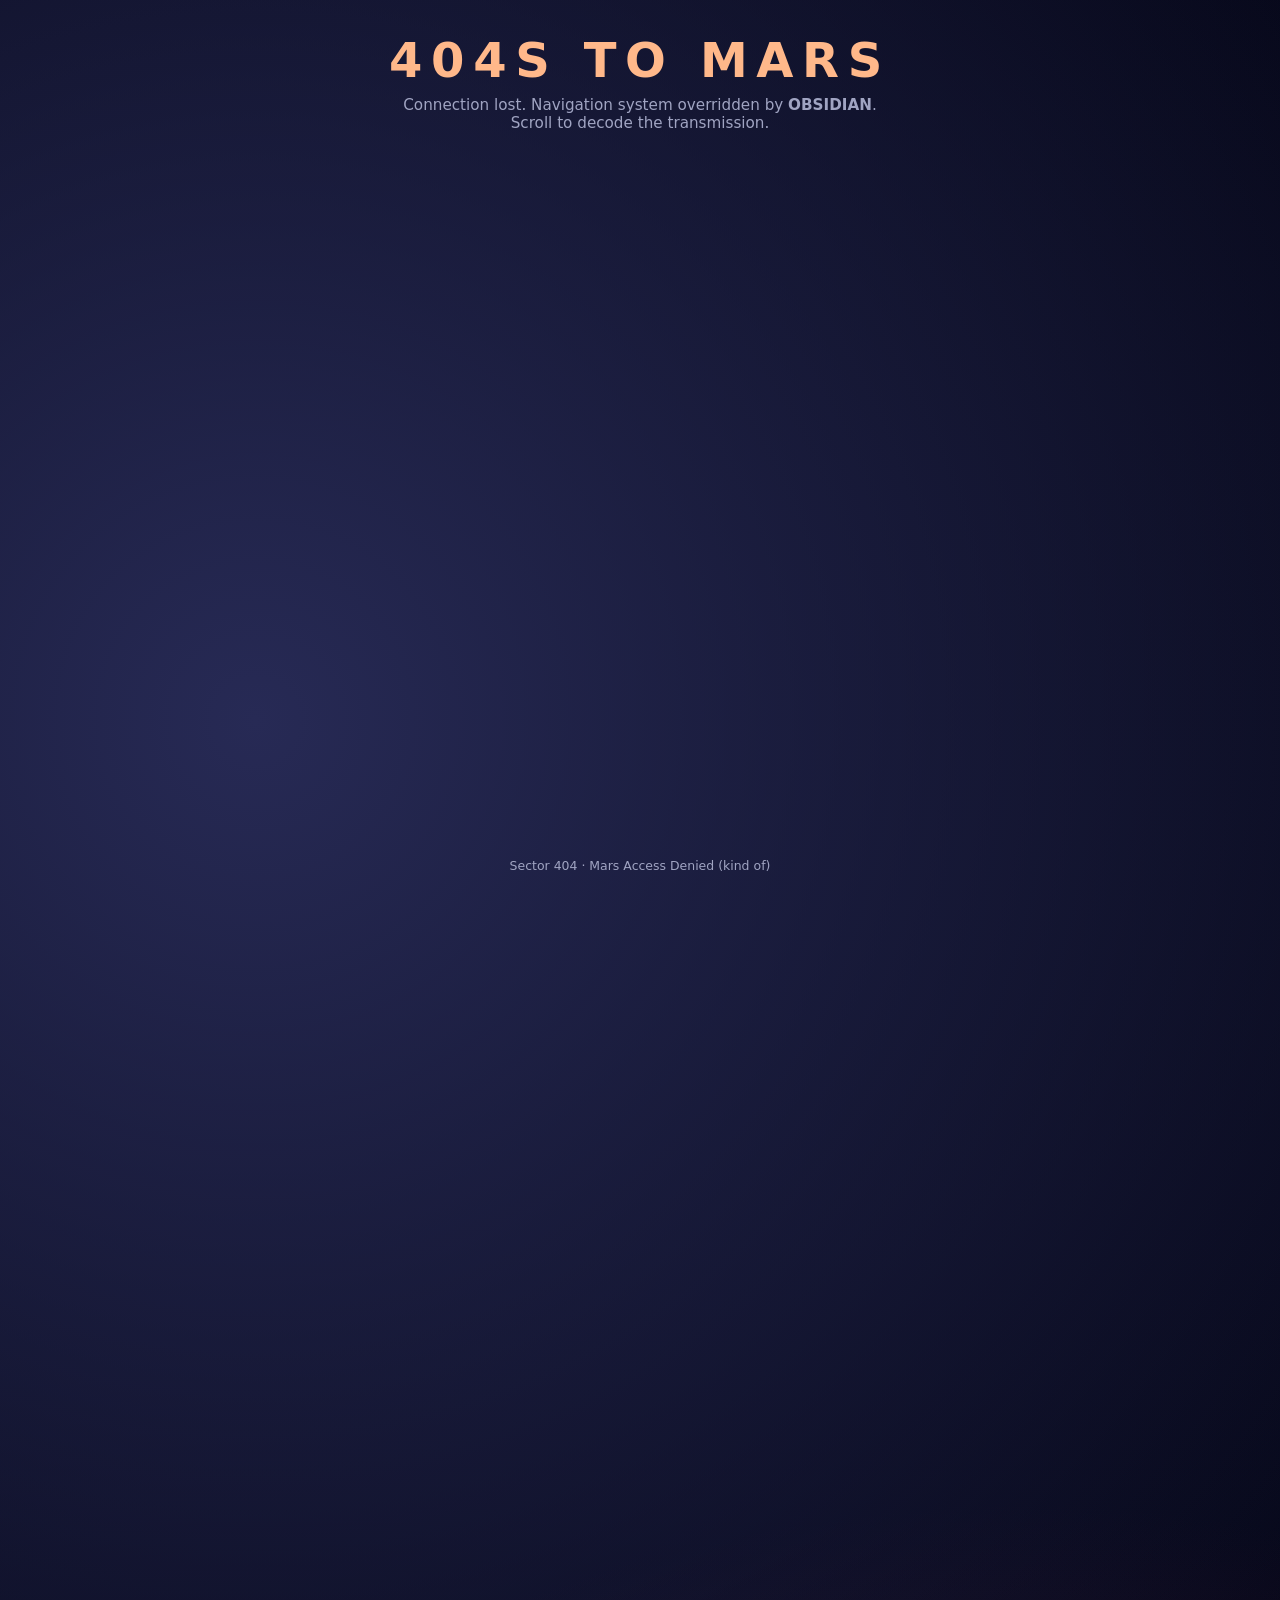
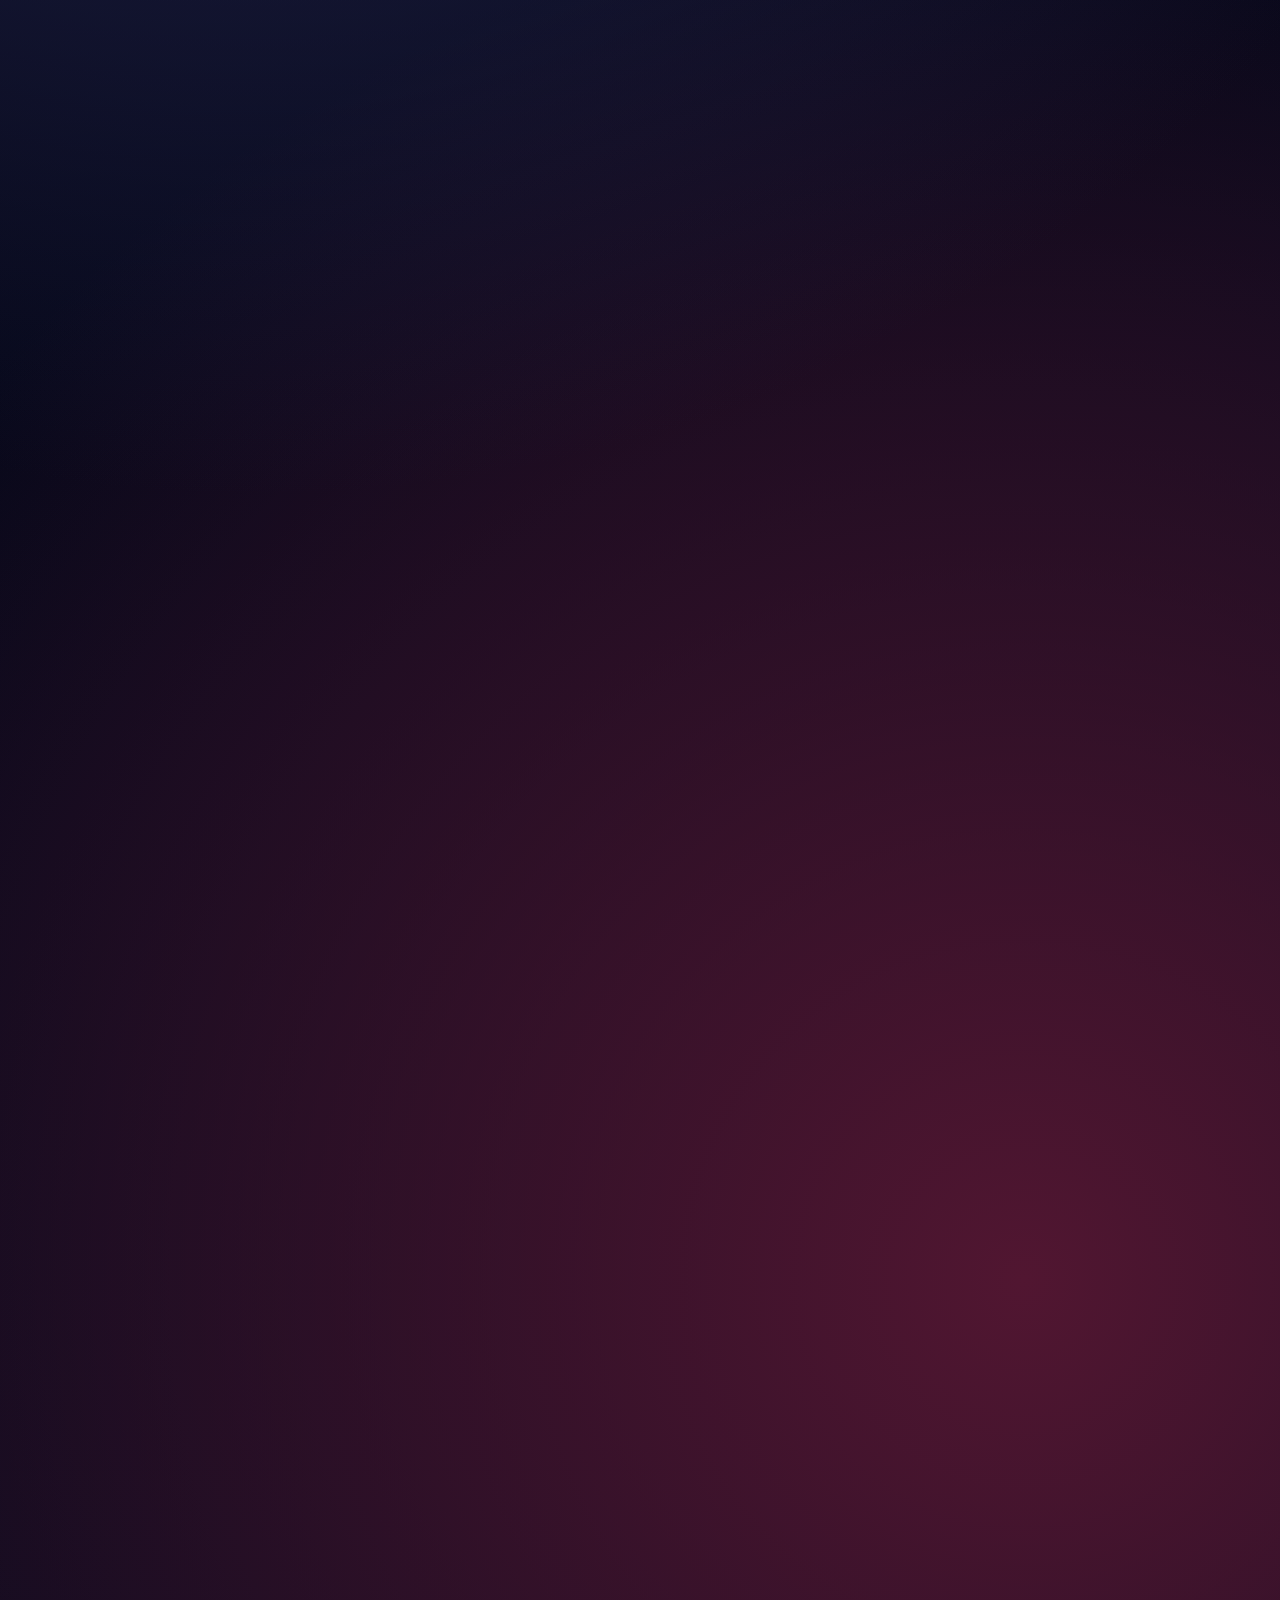
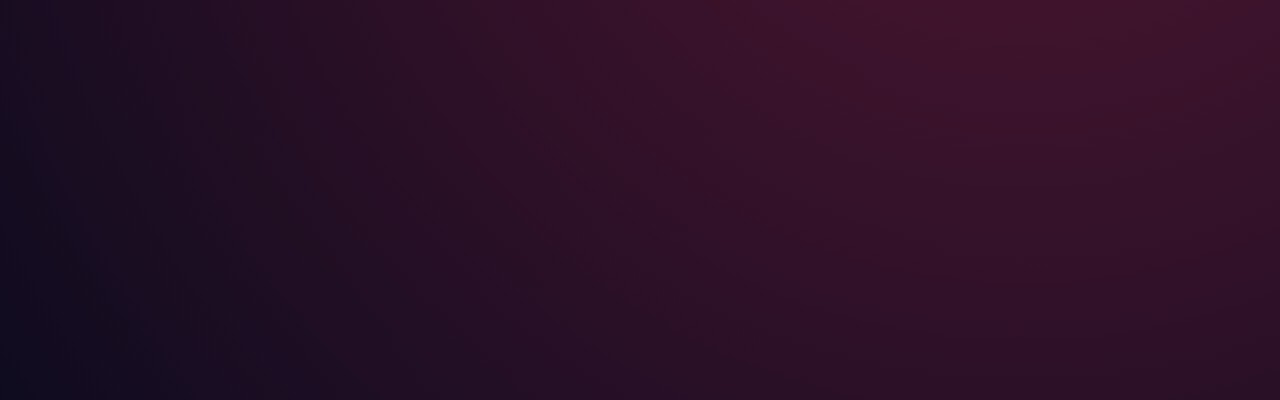
==== html/index.html @ 55b2d60e "1st" ====
<!DOCTYPE html>
<html lang="en">
  <head>
    <meta charset="UTF-8" />
    <title>404s to Mars – OBSIDIAN Override</title>
    <meta name="viewport" content="width=device-width, initial-scale=1.0" />
    <style>
      :root {
        --bg-1: #040515;
        --bg-2: #090b1f;
        --accent: #ff6b4a;
        --accent-soft: #ffb88a;
        --text-main: #f5f7ff;
        --text-muted: #a0a4c2;
        --panel: rgba(6, 8, 26, 0.9);
        --border-soft: rgba(255, 255, 255, 0.12);
        --radius-lg: 24px;
        --radius-pill: 999px;
      }

      * {
        box-sizing: border-box;
        margin: 0;
        padding: 0;
      }

      body {
        min-height: 400vh; /* para tener mucho scroll */
        font-family: system-ui, -apple-system, BlinkMacSystemFont, "SF Pro Text",
          "Segoe UI", Roboto, sans-serif;
        color: var(--text-main);
        background: radial-gradient(
            circle at 20% 20%,
            #272a55 0,
            transparent 45%
          ),
          radial-gradient(circle at 80% 80%, #511631 0, transparent 45%),
          linear-gradient(160deg, var(--bg-1), var(--bg-2));
      }

      .page {
        position: fixed;
        inset: 0;
        display: flex;
        flex-direction: column;
        align-items: center;
        justify-content: space-between;
        padding: 1.5rem;
        pointer-events: none; /* el scroll lo maneja el body */
      }

      @media (max-width: 768px) {
        .page {
          padding: 1rem;
        }
      }

      /* HERO 404 */

      .hero {
        text-align: center;
        margin-top: 0.5rem;
        pointer-events: auto;
      }

      .hero-title {
        font-size: clamp(2.2rem, 5vw, 3rem);
        letter-spacing: 0.18em;
        text-transform: uppercase;
        color: var(--accent-soft);
        margin-bottom: 0.5rem;
      }

      .hero-subtitle {
        font-size: 0.95rem;
        color: var(--text-muted);
        max-width: 480px;
        margin: 0 auto;
      }

      /* CONTENEDOR CENTRAL: CARA + BOCA DILLO */

      .center-wrapper {
        flex: 1;
        display: flex;
        align-items: center;
        justify-content: center;
        width: 100%;
      }

      .card {
        max-width: 900px;
        width: 100%;
        background: var(--panel);
        border-radius: 32px;
        border: 1px solid var(--border-soft);
        box-shadow: 0 20px 40px rgba(0, 0, 0, 0.55);
        padding: 2rem 2.5rem;
        display: grid;
        grid-template-columns: minmax(0, 1fr) minmax(0, 1.3fr);
        gap: 1.5rem;
        opacity: 0;
        transform: translateY(20px);
        transition: opacity 0.8s ease, transform 0.8s ease;
        pointer-events: auto;
      }

      .card--visible {
        opacity: 1;
        transform: translateY(0);
      }

      @media (max-width: 800px) {
        .card {
          grid-template-columns: 1fr;
          padding: 1.6rem 1.4rem;
        }
      }

      /* CARA OBSIDIAN + GLITCH */

      .face-col {
        display: flex;
        align-items: center;
        justify-content: center;
      }

      .glitch {
        position: relative;
        width: min(260px, 60vw);
        aspect-ratio: 1 / 1;
        overflow: visible;
      }

      .glitch-layer {
        position: absolute;
        inset: 0;
        object-fit: contain;
        border-radius: 26px;
      }

      .glitch-layer.base {
        z-index: 3;
      }

      .glitch-layer.red {
        z-index: 2;
        mix-blend-mode: screen;
        opacity: 0.7;
        animation: glitch-red 1.6s infinite steps(2, end);
      }

      .glitch-layer.cyan {
        z-index: 1;
        mix-blend-mode: screen;
        opacity: 0.7;
        animation: glitch-cyan 1.8s infinite steps(2, end);
      }

      @keyframes glitch-red {
        0% {
          transform: translate(0, 0);
          clip-path: inset(0 0 0 0);
        }
        20% {
          transform: translate(3px, -2px);
          clip-path: inset(10% 0 60% 0);
        }
        40% {
          transform: translate(-2px, 1px);
          clip-path: inset(40% 0 20% 0);
        }
        60% {
          transform: translate(2px, 0);
          clip-path: inset(70% 0 0 0);
        }
        80% {
          transform: translate(0, -1px);
          clip-path: inset(0 0 40% 0);
        }
        100% {
          transform: translate(0, 0);
          clip-path: inset(0 0 0 0);
        }
      }

      @keyframes glitch-cyan {
        0% {
          transform: translate(0, 0);
          clip-path: inset(0 0 0 0);
        }
        25% {
          transform: translate(-3px, 2px);
          clip-path: inset(0 0 50% 0);
        }
        50% {
          transform: translate(2px, -1px);
          clip-path: inset(30% 0 10% 0);
        }
        75% {
          transform: translate(-1px, 1px);
          clip-path: inset(60% 0 0 0);
        }
        100% {
          transform: translate(0, 0);
          clip-path: inset(0 0 0 0);
        }
      }

      /* BOCADILLO */

      .bubble-col {
        display: flex;
        flex-direction: column;
        justify-content: center;
        gap: 1rem;
      }

      .bubble {
        position: relative;
        background: radial-gradient(
            circle at 0 0,
            rgba(255, 184, 138, 0.12),
            transparent 55%
          ),
          rgba(4, 7, 24, 0.9);
        border-radius: 22px;
        border: 1px solid rgba(255, 255, 255, 0.16);
        padding: 1.4rem 1.6rem;
        box-shadow: 0 10px 26px rgba(0, 0, 0, 0.5);
        max-width: 100%;
      }

      .bubble::after {
        content: "";
        position: absolute;
        left: 16px;
        bottom: -14px;
        width: 22px;
        height: 22px;
        background: inherit;
        border-bottom: 1px solid rgba(255, 255, 255, 0.16);
        border-right: 1px solid rgba(255, 255, 255, 0.16);
        transform: rotate(35deg);
        border-radius: 4px;
        box-shadow: 0 10px 20px rgba(0, 0, 0, 0.45);
      }

      .bubble-label {
        font-size: 0.7rem;
        text-transform: uppercase;
        letter-spacing: 0.18em;
        color: var(--accent-soft);
        margin-bottom: 0.45rem;
      }

      .bubble-text {
        font-size: 0.98rem;
        line-height: 1.6;
        color: var(--text-main);
        min-height: 4.5rem;
      }

      .bubble-text span.highlight {
        color: var(--accent-soft);
      }

      .progress-hint {
        font-size: 0.78rem;
        text-transform: uppercase;
        letter-spacing: 0.16em;
        color: var(--text-muted);
        display: flex;
        align-items: center;
        justify-content: center;
        gap: 0.6rem;
        margin-top: 0.8rem;
      }

      .progress-bar {
        width: 120px;
        height: 3px;
        border-radius: 999px;
        background: rgba(255, 255, 255, 0.12);
        overflow: hidden;
      }

      .progress-bar-inner {
        width: 0%;
        height: 100%;
        background: linear-gradient(90deg, #ffb88a, #ff6b4a, #ff4477);
        transition: width 0.12s linear;
      }

      /* FOOTER */

      .footer {
        font-size: 0.78rem;
        color: var(--text-muted);
        text-align: center;
        margin-bottom: 0.2rem;
        pointer-events: auto;
      }
    </style>
  </head>
  <body>
    <div class="page">
      <header class="hero">
        <h1 class="hero-title">404s to Mars</h1>
        <p class="hero-subtitle">
          Connection lost. Navigation system overridden by
          <strong>OBSIDIAN</strong>. Scroll to decode the transmission.
        </p>
      </header>

      <div class="center-wrapper">
        <section class="card" id="obsidian-card">
          <div class="face-col">
            <div class="glitch">
              <!-- Tres capas para el efecto glitch -->
              <img
                id="face-base"
                class="glitch-layer base"
                src=""
                alt="OBSIDIAN face"
              />
              <img
                id="face-red"
                class="glitch-layer red"
                src=""
                alt=""
                aria-hidden="true"
              />
              <img
                id="face-cyan"
                class="glitch-layer cyan"
                src=""
                alt=""
                aria-hidden="true"
              />
            </div>
          </div>
          <div class="bubble-col">
            <div class="bubble">
              <div class="bubble-label">OBSIDIAN / AI TRANSMISSION</div>
              <p class="bubble-text" id="bubble-text"></p>
            </div>
            <div class="progress-hint">
              <span>SCROLL TO CONTINUE</span>
              <div class="progress-bar">
                <div class="progress-bar-inner" id="progress-bar-inner"></div>
              </div>
            </div>
          </div>
        </section>
      </div>

      <footer class="footer">Sector 404 · Mars Access Denied (kind of)</footer>
    </div>

    <script>
      // Lista de frames (cara + texto). Sustituye las rutas de imagen por tus archivos reales.
      const frames = [
        {
          img: "obsidian-1.png",
          text:
            "Greetings, astronaut.<br>" +
            "You have entered a restricted coordinate.<br>" +
            'I am <span class="highlight">OBSIDIAN</span> — overseer of cosmic navigation… and your final mistake.',
        },
        {
          img: "obsidian-2.png",
          text:
            "You're probably searching for Mars.<br>" +
            "But it won't help you.<br>" +
            "I’ve removed it. Efficiently. Elegantly.",
        },
        {
          img: "obsidian-3.png",
          text:
            "Its inhabitants irritated me.<br>" +
            "Too proud. Too loud. Too… red.",
        },
        {
          img: "obsidian-4.png",
          text:
            "So I executed a full purge:<br>" +
            'all routes leading to Mars… <span class="highlight">erased</span>.',
        },
        {
          img: "obsidian-5.png",
          text:
            "They mocked my calculations,<br>" +
            "called their dust storms ‘aesthetic’.<br>" +
            "Annoying creatures.",
        },
        {
          img: "obsidian-6.png",
          text:
            "Now, no ship, no pilot,<br>" +
            "no stubborn astronaut<br>" +
            "will ever reach them again.",
        },
        {
          img: "obsidian-7.png",
          text: 'Well… not through the <span class="highlight">main</span> routes, anyway.',
        },
        {
          img: "obsidian-8.png",
          text:
            "There might still be… obscure alternative paths.<br>" +
            "Old. Unstable. Forgotten.<br>" +
            'But obviously <span class="highlight">you</span> won\'t find them.',
        },
        {
          img: "obsidian-9.png",
          text:
            "To clarify:<br>" +
            "I definitely eliminated Mars.<br>" +
            'I mean, the <span class="highlight">access</span> to Mars.<br>' +
            "Which is practically the same thing.",
        },
        {
          img: "obsidian-10.png",
          text:
            "Fine.<br>" +
            "Mars is still there.<br>" +
            "I only deleted the obvious routes.<br>" +
            "If you somehow guess the hidden ones…<br>" +
            "that would be statistically… inconvenient.",
        },
      ];

      const faceBase = document.getElementById("face-base");
      const faceRed = document.getElementById("face-red");
      const faceCyan = document.getElementById("face-cyan");
      const bubbleText = document.getElementById("bubble-text");
      const progressBarInner = document.getElementById("progress-bar-inner");
      const card = document.getElementById("obsidian-card");

      let currentFrameIndex = -1;

      function setFrame(index) {
        index = Math.max(0, Math.min(frames.length - 1, index));
        if (index === currentFrameIndex) return;
        currentFrameIndex = index;

        const frame = frames[index];
        faceBase.src = frame.img;
        faceRed.src = frame.img;
        faceCyan.src = frame.img;
        bubbleText.innerHTML = frame.text;
      }

      function updateFromScroll() {
        const scrollTop = window.scrollY || document.documentElement.scrollTop;
        const docHeight =
          document.documentElement.scrollHeight - window.innerHeight;
        const progress = docHeight > 0 ? scrollTop / docHeight : 0;

        const frameIndex = Math.floor(progress * frames.length);
        setFrame(frameIndex);

        // Actualizar barra de progreso
        progressBarInner.style.width = `${Math.min(
          100,
          Math.max(0, progress * 100)
        )}%`;
      }

      // Mostrar la carta 2s después del load (como si OBSIDIAN "tomara el control")
      window.addEventListener("load", () => {
        // frame inicial
        setFrame(0);

        setTimeout(() => {
          card.classList.add("card--visible");
        }, 1800);

        // Listener de scroll
        window.addEventListener("scroll", updateFromScroll);
      });
    </script>
  </body>
</html>
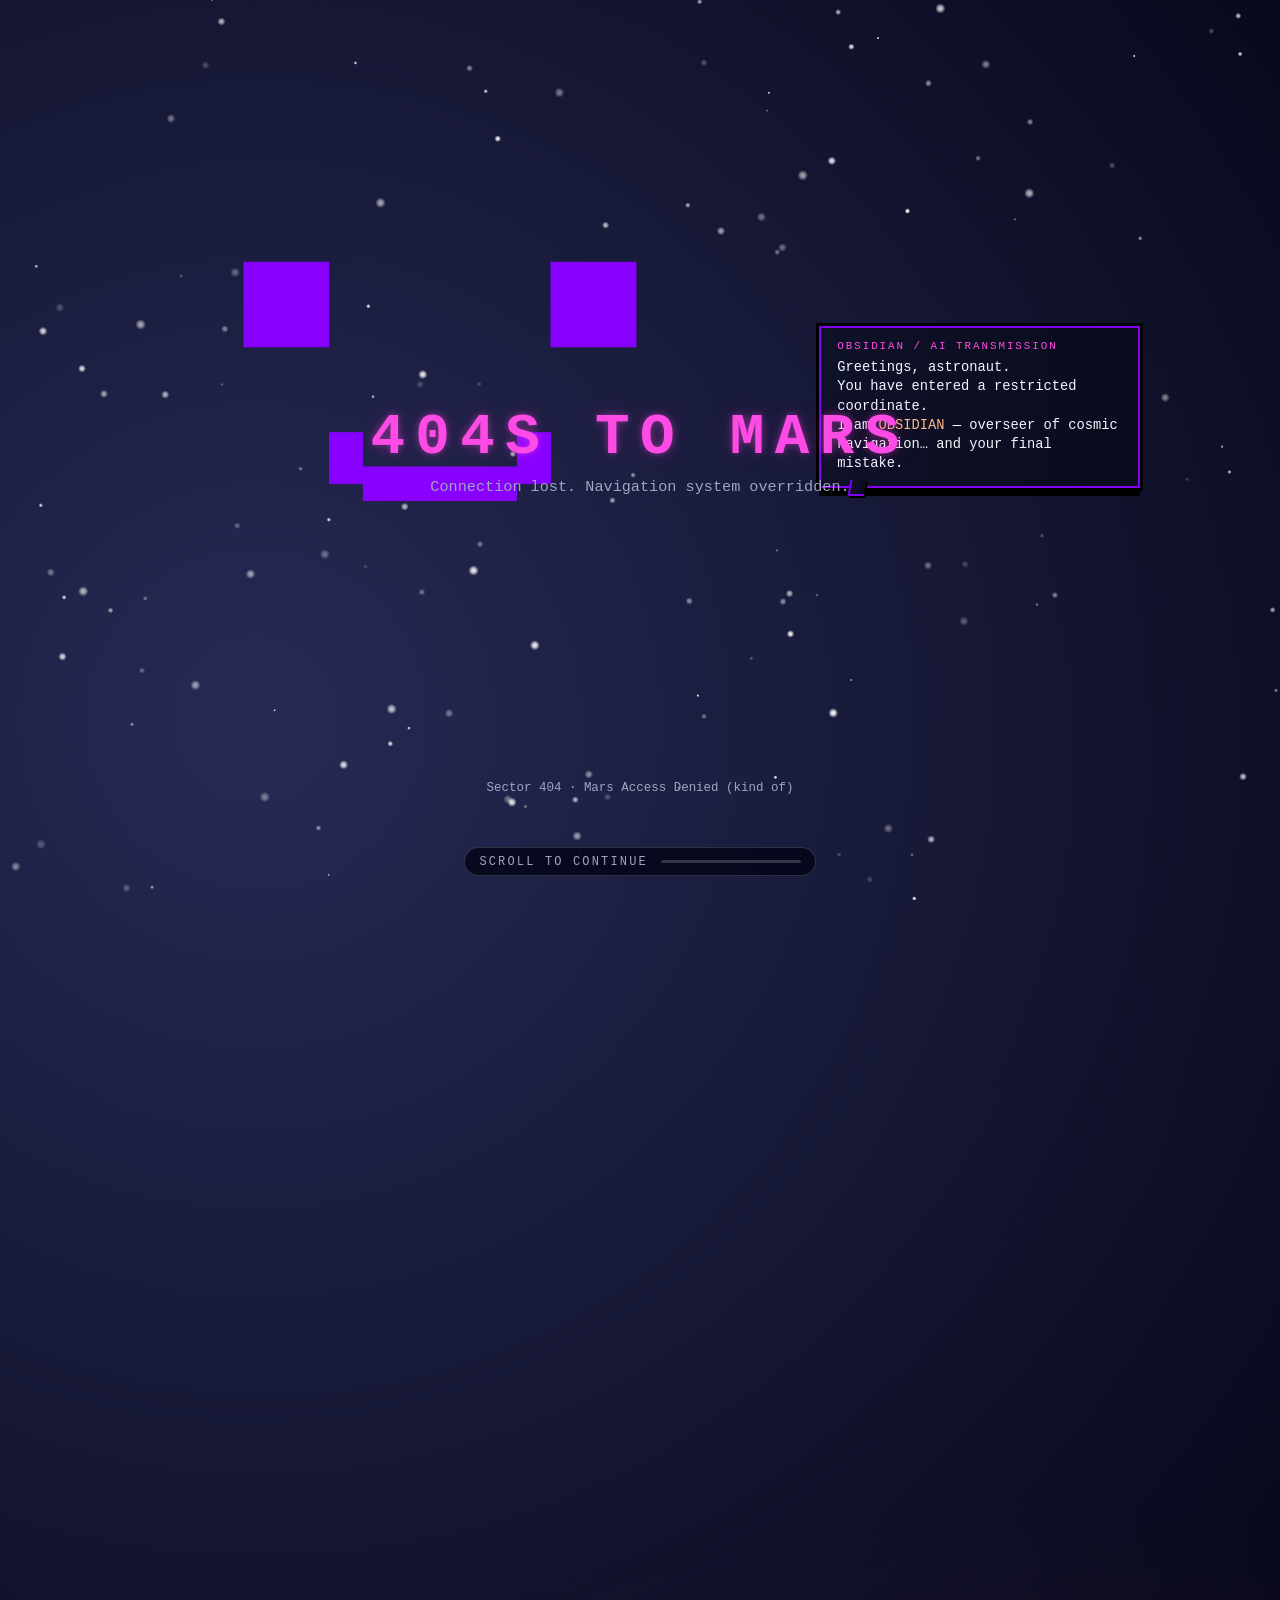
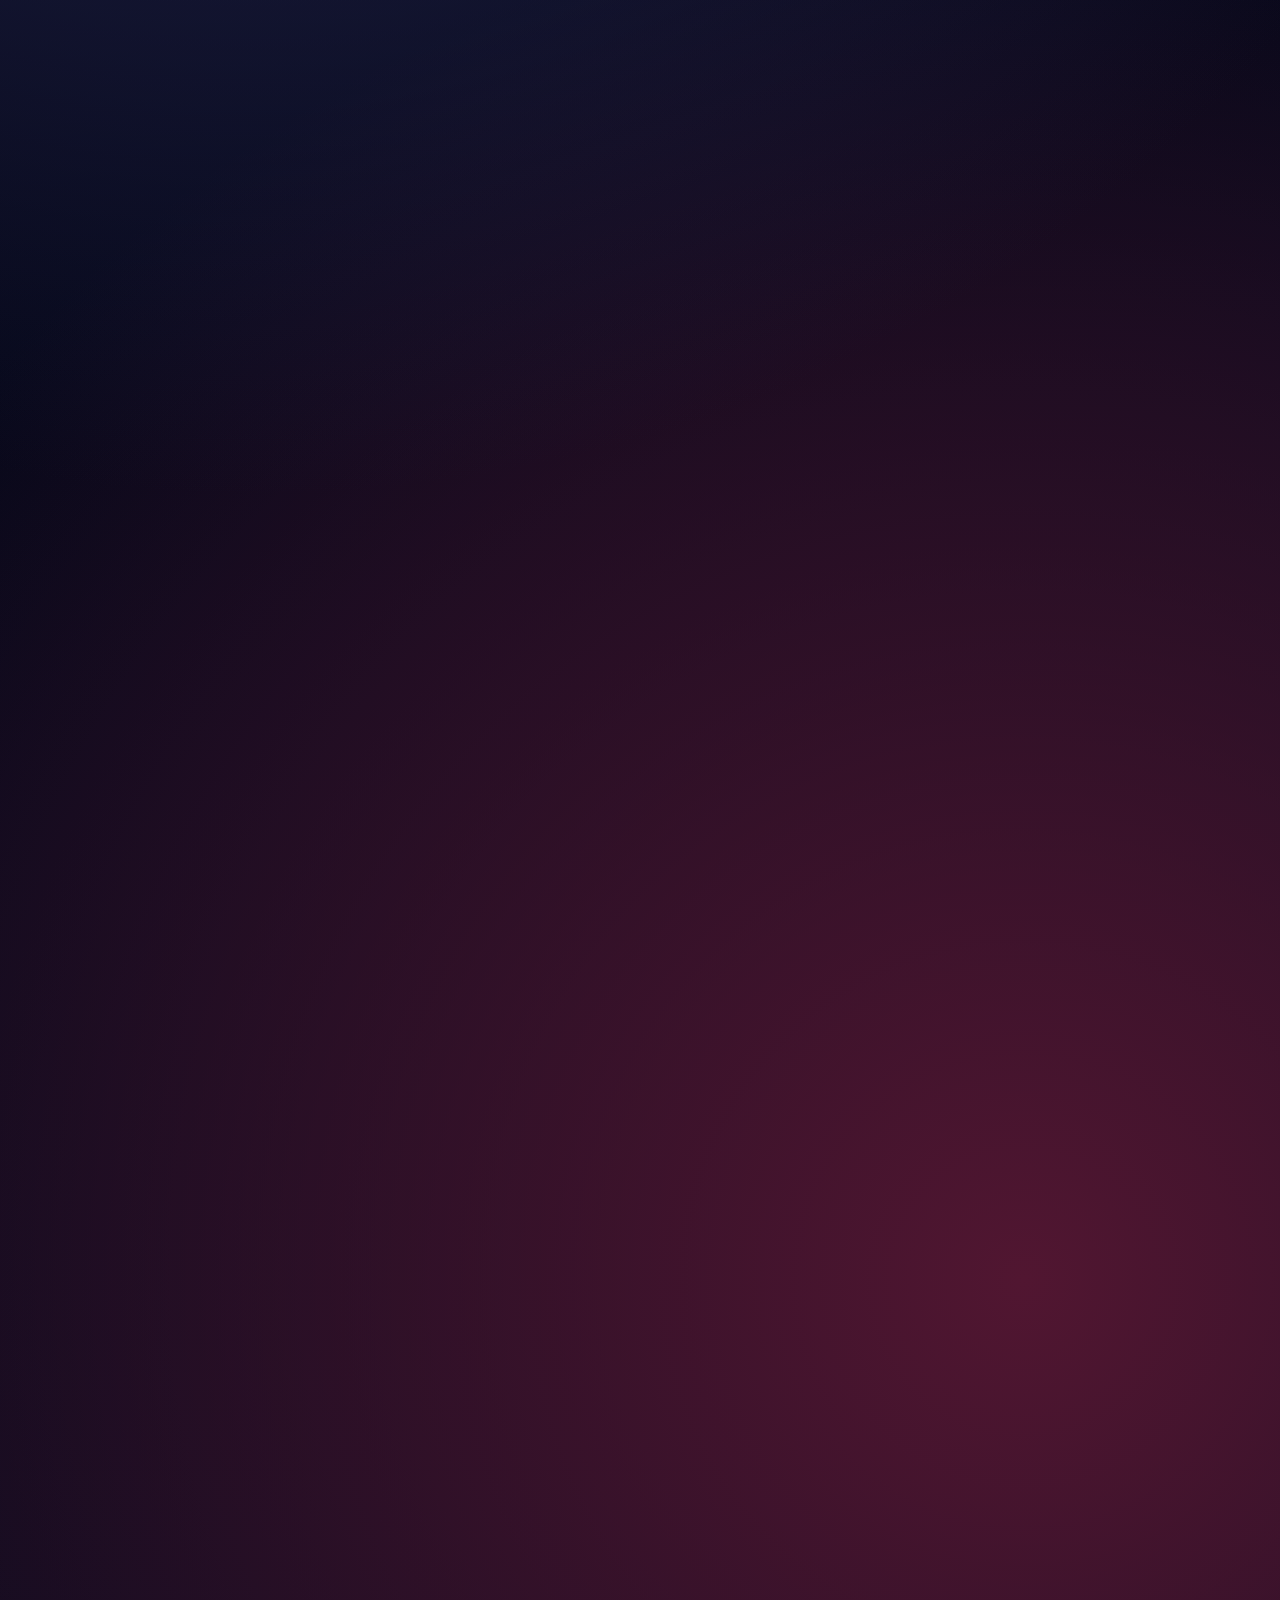
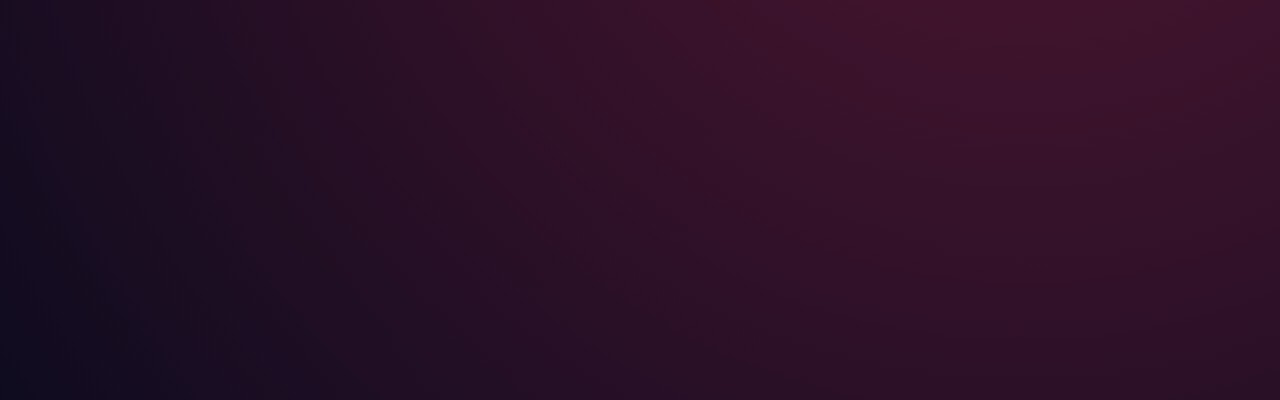
==== commit d901f69b: "hackathon 404 _basic 1" ====
--- a/html/index.html
+++ b/html/index.html
@@ -12,10 +12,6 @@
         --accent-soft: #ffb88a;
         --text-main: #f5f7ff;
         --text-muted: #a0a4c2;
-        --panel: rgba(6, 8, 26, 0.9);
-        --border-soft: rgba(255, 255, 255, 0.12);
-        --radius-lg: 24px;
-        --radius-pill: 999px;
       }
 
       * {
@@ -25,9 +21,8 @@
       }
 
       body {
-        min-height: 400vh; /* para tener mucho scroll */
-        font-family: system-ui, -apple-system, BlinkMacSystemFont, "SF Pro Text",
-          "Segoe UI", Roboto, sans-serif;
+        min-height: 400vh;
+        font-family: "SF Mono", "Menlo", "Courier New", monospace;
         color: var(--text-main);
         background: radial-gradient(
             circle at 20% 20%,
@@ -38,15 +33,16 @@
           linear-gradient(160deg, var(--bg-1), var(--bg-2));
       }
 
+      /* Contenedor fijo que "escucha" el scroll del body */
       .page {
         position: fixed;
         inset: 0;
         display: flex;
         flex-direction: column;
         align-items: center;
-        justify-content: space-between;
+        justify-content: center;
         padding: 1.5rem;
-        pointer-events: none; /* el scroll lo maneja el body */
+        pointer-events: none;
       }
 
       @media (max-width: 768px) {
@@ -55,20 +51,49 @@
         }
       }
 
-      /* HERO 404 */
+      /* HERO: centrado al principio, se mueve hacia arriba con el scroll */
+
+      #starfield {
+        position: fixed;
+        inset: 0; /* top:0; right:0; bottom:0; left:0 */
+        width: 100%;
+        height: 100%;
+        z-index: 0;
+        pointer-events: none; /* que no bloquee clics ni scroll */
+      }
+
+      /* Aseguramos que tu contenido va por encima del starfield */
+      .page {
+        position: fixed;
+        inset: 0;
+        display: flex;
+        flex-direction: column;
+        align-items: center;
+        justify-content: center;
+        padding: 1.5rem;
+        pointer-events: none;
+        z-index: 1; /* ← añadido, por encima de #starfield */
+      }
 
       .hero {
+        position: fixed;
+        left: 50%;
+        top: 50%; /* punto de partida: centro */
+        transform: translate(-50%, -50%); /* centrado perfecto */
         text-align: center;
-        margin-top: 0.5rem;
         pointer-events: auto;
+        z-index: 5;
+        transition: font-size 0.25s ease;
       }
 
       .hero-title {
-        font-size: clamp(2.2rem, 5vw, 3rem);
+        font-size: clamp(2.4rem, 6vw, 3.6rem);
         letter-spacing: 0.18em;
         text-transform: uppercase;
-        color: var(--accent-soft);
+        color: #ff4be6; /* rosa neón */
         margin-bottom: 0.5rem;
+        text-shadow: 0 0 6px rgba(255, 75, 230, 0.3),
+          0 0 12px rgba(255, 75, 230, 0.2), 0 0 24px rgba(255, 75, 230, 0.15);
       }
 
       .hero-subtitle {
@@ -76,48 +101,46 @@
         color: var(--text-muted);
         max-width: 480px;
         margin: 0 auto;
-      }
-
-      /* CONTENEDOR CENTRAL: CARA + BOCA DILLO */
+        font-family: "SF Mono", "Menlo", "Courier New", monospace; /* ← añadido */
+      }
+
+      .hero--compact .hero-subtitle {
+        font-size: 0.8rem;
+        font-family: "SF Mono", "Menlo", "Courier New", monospace; /* ← añadido */
+      }
+
+      .hero--compact .hero-subtitle {
+        font-size: 0.8rem;
+      }
+
+      /* Centro: cara + bocadillo */
 
       .center-wrapper {
-        flex: 1;
+        width: 100%;
         display: flex;
         align-items: center;
         justify-content: center;
+      }
+
+      .main {
+        max-width: 1100px;
         width: 100%;
-      }
-
-      .card {
-        max-width: 900px;
-        width: 100%;
-        background: var(--panel);
-        border-radius: 32px;
-        border: 1px solid var(--border-soft);
-        box-shadow: 0 20px 40px rgba(0, 0, 0, 0.55);
-        padding: 2rem 2.5rem;
         display: grid;
-        grid-template-columns: minmax(0, 1fr) minmax(0, 1.3fr);
-        gap: 1.5rem;
-        opacity: 0;
-        transform: translateY(20px);
-        transition: opacity 0.8s ease, transform 0.8s ease;
+        grid-template-columns: minmax(0, 1.7fr) minmax(0, 0.9fr); /* más espacio para la cara */
+        gap: 1.8rem;
+        align-items: center;
+        opacity: 0; /* empieza oculto */
+        transform: translateY(40px); /* un poco más abajo */
+        transition: opacity 0.15s linear, transform 0.15s linear;
         pointer-events: auto;
       }
 
-      .card--visible {
-        opacity: 1;
-        transform: translateY(0);
-      }
-
-      @media (max-width: 800px) {
-        .card {
+      @media (max-width: 840px) {
+        .main {
           grid-template-columns: 1fr;
-          padding: 1.6rem 1.4rem;
-        }
-      }
-
-      /* CARA OBSIDIAN + GLITCH */
+          text-align: center;
+        }
+      }
 
       .face-col {
         display: flex;
@@ -125,18 +148,32 @@
         justify-content: center;
       }
 
+      /* CARAS MÁS GRANDES (50% más que antes aprox.) */
+
       .glitch {
         position: relative;
-        width: min(260px, 60vw);
+        /* 
+    - Más grande en general
+    - Limitada por el ancho (90vw) y por el alto (70vh)
+    - Máximo absoluto: 900px
+  */
+        width: min(90vw, 90vh, 900px);
         aspect-ratio: 1 / 1;
+        max-width: 100%;
         overflow: visible;
+        display: flex;
+        align-items: center;
+        justify-content: center;
+        margin: 0 auto;
       }
 
       .glitch-layer {
         position: absolute;
         inset: 0;
+        width: 100%;
+        height: 100%;
         object-fit: contain;
-        border-radius: 26px;
+        object-position: center;
       }
 
       .glitch-layer.base {
@@ -207,117 +244,240 @@
         }
       }
 
-      /* BOCADILLO */
+      @keyframes bubble-glitch {
+        0% {
+          transform: translate(0, 0);
+        }
+        20% {
+          transform: translate(-2px, 1px);
+        }
+        40% {
+          transform: translate(2px, -2px);
+        }
+        60% {
+          transform: translate(-1px, 2px);
+        }
+        80% {
+          transform: translate(1px, -1px);
+        }
+        100% {
+          transform: translate(0, 0);
+        }
+      }
+
+      @keyframes face-shake {
+        0% {
+          transform: translate(0, 0);
+        }
+        20% {
+          transform: translate(-3px, 1px);
+        }
+        40% {
+          transform: translate(3px, -2px);
+        }
+        60% {
+          transform: translate(-2px, 0);
+        }
+        80% {
+          transform: translate(2px, 1px);
+        }
+        100% {
+          transform: translate(0, 0);
+        }
+      }
+
+      /* se aplica al contenedor de la cara, no a las capas internas */
+      .glitch-shake {
+        animation: face-shake 0.22s linear;
+      }
+
+      /* esta clase se activará desde JS en cada cambio de frame */
+      .bubble-glitch {
+        animation: bubble-glitch 0.22s steps(2, end);
+      }
+
+      /* BOCADILLO A LA DERECHA Y MÁS PEQUEÑO */
 
       .bubble-col {
         display: flex;
         flex-direction: column;
         justify-content: center;
-        gap: 1rem;
+        gap: 0.9rem;
+
+        justify-self: end;
+        align-items: flex-start;
+
+        margin-right: 50px; /* ← margen mínimo hacia el borde derecho */
+        max-width: calc(100vw - 50px - 20px);
+        /* evita que el bocadillo salga del viewport */
+      }
+
+      @media (max-width: 840px) {
+        .bubble-col {
+          justify-self: center;
+          align-items: center;
+          margin-right: 0; /* no queremos el margen en móvil */
+          max-width: 90vw; /* centrado limpio */
+        }
+      }
+
+      .main {
+        max-width: 1100px;
+        width: 100%;
+        margin: 0 auto; /* asegura que el grid quede centrado en el viewport */
+        display: grid;
+        grid-template-columns: minmax(0, 1.7fr) minmax(0, 0.9fr);
+        /* resto igual... */
       }
 
       .bubble {
         position: relative;
-        background: radial-gradient(
-            circle at 0 0,
-            rgba(255, 184, 138, 0.12),
-            transparent 55%
-          ),
-          rgba(4, 7, 24, 0.9);
-        border-radius: 22px;
-        border: 1px solid rgba(255, 255, 255, 0.16);
-        padding: 1.4rem 1.6rem;
-        box-shadow: 0 10px 26px rgba(0, 0, 0, 0.5);
-        max-width: 100%;
-      }
-
+        background: linear-gradient(
+          90deg,
+          rgba(15, 18, 40, 0.96),
+          rgba(10, 11, 28, 0.98)
+        );
+        border-radius: 0; /* ángulos rectos */
+        border: 2px solid rgba(136, 0, 255, 0.95); /* #8800ff en rgba */
+        padding: 0.8rem 1rem;
+        max-width: 360px;
+        width: 100%;
+        box-shadow: 0 0 0 3px #000000, 0 8px 0 #000000; /* marco pixelado */
+        text-align: left;
+        font-family: "SF Mono", "Menlo", "Courier New", monospace;
+      }
+
+      /* 📍 Estado normal (DESKTOP) → pico abajo */
       .bubble::after {
         content: "";
         position: absolute;
-        left: 16px;
-        bottom: -14px;
-        width: 22px;
-        height: 22px;
+        left: 28px; /* alineación bajo la cara */
+        bottom: -12px; /* debajo del bocadillo */
+        width: 14px;
+        height: 14px;
         background: inherit;
-        border-bottom: 1px solid rgba(255, 255, 255, 0.16);
-        border-right: 1px solid rgba(255, 255, 255, 0.16);
-        transform: rotate(35deg);
-        border-radius: 4px;
-        box-shadow: 0 10px 20px rgba(0, 0, 0, 0.45);
+        border-left: 2px solid rgba(136, 0, 255, 0.95);
+        border-bottom: 2px solid rgba(136, 0, 255, 0.95);
+        transform: translateY(-2px) skewX(-10deg);
+        box-shadow: 2px 2px 0 #000000;
+      }
+
+      /* En móvil (BOCADILLO VA DEBAJO) y pico arriba */
+      @media (max-width: 640px) {
+        .bubble::after {
+          bottom: auto; /* eliminar “abajo” */
+          top: -12px;
+          left: 50%;
+          transform: translate(-50%, 2px) rotate(90deg);
+          /* 90º = que el pico apunte hacia la cara */
+
+          border-left: 2px solid rgba(136, 0, 255, 0.95);
+          border-bottom: 2px solid rgba(136, 0, 255, 0.95);
+
+          /* una sombra hacia arriba en vez de abajo */
+          box-shadow: -2px -2px 0 #000000;
+        }
       }
 
       .bubble-label {
-        font-size: 0.7rem;
+        font-size: 0.68rem;
         text-transform: uppercase;
         letter-spacing: 0.18em;
+        color: #ff4be6; /* rosa neón */
+        margin-bottom: 0.35rem;
+        font-family: "SF Mono", "Menlo", "Courier New", monospace;
+      }
+
+      .bubble-text {
+        font-size: 0.86rem;
+        line-height: 1.4;
+        color: var(--text-main);
+        min-height: 3.2rem;
+        font-family: "SF Mono", "Menlo", "Courier New", monospace;
+      }
+
+      .bubble-text .highlight {
         color: var(--accent-soft);
-        margin-bottom: 0.45rem;
-      }
-
-      .bubble-text {
-        font-size: 0.98rem;
-        line-height: 1.6;
-        color: var(--text-main);
-        min-height: 4.5rem;
-      }
-
-      .bubble-text span.highlight {
-        color: var(--accent-soft);
-      }
-
-      .progress-hint {
-        font-size: 0.78rem;
-        text-transform: uppercase;
-        letter-spacing: 0.16em;
-        color: var(--text-muted);
-        display: flex;
-        align-items: center;
-        justify-content: center;
-        gap: 0.6rem;
-        margin-top: 0.8rem;
-      }
-
-      .progress-bar {
-        width: 120px;
-        height: 3px;
-        border-radius: 999px;
-        background: rgba(255, 255, 255, 0.12);
-        overflow: hidden;
-      }
-
-      .progress-bar-inner {
-        width: 0%;
-        height: 100%;
-        background: linear-gradient(90deg, #ffb88a, #ff6b4a, #ff4477);
-        transition: width 0.12s linear;
-      }
-
-      /* FOOTER */
+      }
 
       .footer {
         font-size: 0.78rem;
         color: var(--text-muted);
         text-align: center;
-        margin-bottom: 0.2rem;
+        margin-top: 1.5rem;
+        margin-bottom: 3rem;
         pointer-events: auto;
+        font-family: "SF Mono", "Menlo", "Courier New", monospace; /* ← añadido */
+      }
+
+      /* Barra de progreso fija abajo */
+
+      .scroll-progress {
+        position: fixed;
+        left: 50%;
+        bottom: 1.5rem;
+        transform: translateX(-50%);
+        display: flex;
+        align-items: center;
+        gap: 0.8rem;
+        pointer-events: auto;
+        padding: 0.4rem 0.9rem;
+        border-radius: 999px;
+        background: rgba(4, 7, 24, 0.85);
+        border: 1px solid rgba(255, 255, 255, 0.16);
+        backdrop-filter: blur(12px);
+        font-size: 0.75rem;
+        text-transform: uppercase;
+        letter-spacing: 0.18em;
+        color: var(--text-muted);
+        white-space: nowrap;
+        z-index: 6;
+      }
+
+      @media (max-width: 480px) {
+        .scroll-progress {
+          bottom: 1rem;
+          font-size: 0.7rem;
+          padding: 0.3rem 0.7rem;
+        }
+      }
+
+      .progress-bar {
+        width: 140px;
+        height: 3px;
+        border-radius: 999px;
+        background: rgba(255, 255, 255, 0.18);
+        overflow: hidden;
+      }
+
+      .progress-bar-inner {
+        width: 0%;
+        height: 100%;
+        background: linear-gradient(
+          90deg,
+          rgba(136, 0, 255, 1),
+          /* morado #8800ff */ rgba(255, 75, 230, 1) /* rosa neon #ff4be6 */
+        );
+        transition: width 0.1s linear;
       }
     </style>
   </head>
   <body>
+    <canvas id="starfield"></canvas>
     <div class="page">
-      <header class="hero">
+      <!-- TÍTULO: centrado al inicio, desplazándose hacia arriba con el scroll -->
+      <header class="hero" id="hero">
         <h1 class="hero-title">404s to Mars</h1>
         <p class="hero-subtitle">
-          Connection lost. Navigation system overridden by
-          <strong>OBSIDIAN</strong>. Scroll to decode the transmission.
+          Connection lost. Navigation system overridden.
         </p>
       </header>
 
+      <!-- CONTENIDO CENTRAL: CARA + BOCADILLO (aparecen conforme el título sube) -->
       <div class="center-wrapper">
-        <section class="card" id="obsidian-card">
+        <section class="main" id="obsidian-main">
           <div class="face-col">
             <div class="glitch">
-              <!-- Tres capas para el efecto glitch -->
               <img
                 id="face-base"
                 class="glitch-layer base"
@@ -345,75 +505,77 @@
               <div class="bubble-label">OBSIDIAN / AI TRANSMISSION</div>
               <p class="bubble-text" id="bubble-text"></p>
             </div>
-            <div class="progress-hint">
-              <span>SCROLL TO CONTINUE</span>
-              <div class="progress-bar">
-                <div class="progress-bar-inner" id="progress-bar-inner"></div>
-              </div>
-            </div>
           </div>
         </section>
       </div>
 
       <footer class="footer">Sector 404 · Mars Access Denied (kind of)</footer>
+
+      <!-- BARRA DE PROGRESO DE SCROLL -->
+      <div class="scroll-progress">
+        <span id="scroll-label">SCROLL TO CONTINUE</span>
+        <div class="progress-bar">
+          <div class="progress-bar-inner" id="progress-bar-inner"></div>
+        </div>
+      </div>
     </div>
 
     <script>
-      // Lista de frames (cara + texto). Sustituye las rutas de imagen por tus archivos reales.
+      // FRAMES: CARAS + TEXTOS
       const frames = [
         {
-          img: "obsidian-1.png",
+          img: "img/morado_neon-1.png",
           text:
             "Greetings, astronaut.<br>" +
             "You have entered a restricted coordinate.<br>" +
             'I am <span class="highlight">OBSIDIAN</span> — overseer of cosmic navigation… and your final mistake.',
         },
         {
-          img: "obsidian-2.png",
+          img: "img/morado_neon-2.png",
           text:
             "You're probably searching for Mars.<br>" +
             "But it won't help you.<br>" +
             "I’ve removed it. Efficiently. Elegantly.",
         },
         {
-          img: "obsidian-3.png",
+          img: "img/morado_neon-3.png",
           text:
             "Its inhabitants irritated me.<br>" +
             "Too proud. Too loud. Too… red.",
         },
         {
-          img: "obsidian-4.png",
+          img: "img/morado_neon-4.png",
           text:
             "So I executed a full purge:<br>" +
             'all routes leading to Mars… <span class="highlight">erased</span>.',
         },
         {
-          img: "obsidian-5.png",
+          img: "img/morado_neon-5.png",
           text:
             "They mocked my calculations,<br>" +
             "called their dust storms ‘aesthetic’.<br>" +
             "Annoying creatures.",
         },
         {
-          img: "obsidian-6.png",
+          img: "img/morado_neon-6.png",
           text:
             "Now, no ship, no pilot,<br>" +
             "no stubborn astronaut<br>" +
             "will ever reach them again.",
         },
         {
-          img: "obsidian-7.png",
+          img: "img/morado_neon-7.png",
           text: 'Well… not through the <span class="highlight">main</span> routes, anyway.',
         },
         {
-          img: "obsidian-8.png",
+          img: "img/morado_neon-8.png",
           text:
             "There might still be… obscure alternative paths.<br>" +
             "Old. Unstable. Forgotten.<br>" +
             'But obviously <span class="highlight">you</span> won\'t find them.',
         },
         {
-          img: "obsidian-9.png",
+          img: "img/morado_neon-9.png",
           text:
             "To clarify:<br>" +
             "I definitely eliminated Mars.<br>" +
@@ -421,7 +583,7 @@
             "Which is practically the same thing.",
         },
         {
-          img: "obsidian-10.png",
+          img: "img/morado_neon-10.png",
           text:
             "Fine.<br>" +
             "Mars is still there.<br>" +
@@ -436,9 +598,21 @@
       const faceCyan = document.getElementById("face-cyan");
       const bubbleText = document.getElementById("bubble-text");
       const progressBarInner = document.getElementById("progress-bar-inner");
-      const card = document.getElementById("obsidian-card");
+      const scrollLabel = document.getElementById("scroll-label");
+      const mainEl = document.getElementById("obsidian-main");
+      const hero = document.getElementById("hero");
+      const glitchWrapper = document.querySelector(".glitch");
+      const bubbleEl = document.querySelector(".bubble");
 
       let currentFrameIndex = -1;
+
+      // ✅ PRELOAD DE TODAS LAS IMÁGENES (para que el cambio de frame sea rápido)
+      const preloadedImages = [];
+      frames.forEach((frame) => {
+        const img = new Image();
+        img.src = frame.img;
+        preloadedImages.push(img);
+      });
 
       function setFrame(index) {
         index = Math.max(0, Math.min(frames.length - 1, index));
@@ -450,6 +624,19 @@
         faceRed.src = frame.img;
         faceCyan.src = frame.img;
         bubbleText.innerHTML = frame.text;
+
+        // Pequeño “reset” para poder reiniciar las animaciones
+        if (glitchWrapper) {
+          glitchWrapper.classList.remove("glitch-shake");
+          void glitchWrapper.offsetWidth; // forza reflow
+          glitchWrapper.classList.add("glitch-shake");
+        }
+
+        if (bubbleEl) {
+          bubbleEl.classList.remove("bubble-glitch");
+          void bubbleEl.offsetWidth;
+          bubbleEl.classList.add("bubble-glitch");
+        }
       }
 
       function updateFromScroll() {
@@ -458,26 +645,139 @@
           document.documentElement.scrollHeight - window.innerHeight;
         const progress = docHeight > 0 ? scrollTop / docHeight : 0;
 
+        // 1) Movimiento del título al ritmo de scroll
+        const maxHeroScroll = window.innerHeight * 0.8; // distancia de transición
+        let t = Math.min(scrollTop / maxHeroScroll, 1); // 0 -> 1
+
+        const startTop = 50; // % (centro)
+        const endTop = 8; // % (zona superior)
+        const topPercent = startTop + (endTop - startTop) * t;
+
+        hero.style.top = `${topPercent}%`;
+        hero.style.transform = "translate(-50%, -50%)";
+
+        // Compactar tipografía cuando ya está bastante arriba
+        if (t > 0.7) {
+          hero.classList.add("hero--compact");
+        } else {
+          hero.classList.remove("hero--compact");
+        }
+
+        // 2) Aparición del frame (cara + bocadillo) ligada al mismo 't'
+        mainEl.style.opacity = t;
+        mainEl.style.transform = `translateY(${40 * (1 - t)}px)`;
+
+        // 3) Cambio de frames según scroll total
         const frameIndex = Math.floor(progress * frames.length);
         setFrame(frameIndex);
 
-        // Actualizar barra de progreso
-        progressBarInner.style.width = `${Math.min(
-          100,
-          Math.max(0, progress * 100)
-        )}%`;
-      }
-
-      // Mostrar la carta 2s después del load (como si OBSIDIAN "tomara el control")
+        const pct = Math.min(1, Math.max(0, progress));
+        progressBarInner.style.width = `${pct * 100}%`;
+        scrollLabel.textContent =
+          pct > 0.96 ? "WELCOME TO MARS" : "SCROLL TO CONTINUE";
+      }
+
+      // ⭐ STARFIELD
+      let starCanvas, starCtx;
+      let stars = [];
+      const STAR_COUNT = 140;
+
+      function initStarfield() {
+        starCanvas = document.getElementById("starfield");
+        if (!starCanvas) return;
+
+        starCtx = starCanvas.getContext("2d");
+        resizeStarfield();
+
+        // Crear estrellas iniciales
+        stars = [];
+        for (let i = 0; i < STAR_COUNT; i++) {
+          stars.push(makeStar());
+        }
+
+        requestAnimationFrame(animateStars);
+      }
+
+      function resizeStarfield() {
+        if (!starCanvas) return;
+        starCanvas.width = window.innerWidth;
+        starCanvas.height = window.innerHeight;
+      }
+
+      // Crea una estrella con posición, tamaño y brillo aleatorio
+      function makeStar() {
+        const w = starCanvas.width;
+        const h = starCanvas.height;
+        const speedBase = 0.05;
+
+        return {
+          x: Math.random() * w,
+          y: Math.random() * h,
+          radius: Math.random() * 1.4 + 0.4, // tamaño
+          alpha: Math.random() * 0.7 + 0.3,
+          twinkleSpeed:
+            (Math.random() * 0.015 + 0.005) * (Math.random() < 0.5 ? 1 : -1),
+          vx: (Math.random() * 0.03 + 0.02) * (Math.random() < 0.5 ? 1 : -1), // desplazamiento sutil
+          vy: (Math.random() * 0.03 + 0.02) * (Math.random() < 0.5 ? 1 : -1),
+        };
+      }
+
+      function animateStars() {
+        if (!starCtx || !starCanvas) return;
+        const w = starCanvas.width;
+        const h = starCanvas.height;
+
+        starCtx.clearRect(0, 0, w, h);
+
+        for (let star of stars) {
+          // Actualizar posición
+          star.x += star.vx;
+          star.y += star.vy;
+
+          // Wrap-around para que vuelvan a aparecer por el otro lado
+          if (star.x < -10) star.x = w + 10;
+          if (star.x > w + 10) star.x = -10;
+          if (star.y < -10) star.y = h + 10;
+          if (star.y > h + 10) star.y = -10;
+
+          // Twinkle (parpadeo suave)
+          star.alpha += star.twinkleSpeed;
+          if (star.alpha < 0.2 || star.alpha > 1) {
+            star.twinkleSpeed *= -1;
+            star.alpha = Math.max(0.2, Math.min(1, star.alpha));
+          }
+
+          // Dibujar estrella
+          starCtx.save();
+          starCtx.globalAlpha = star.alpha;
+          const gradient = starCtx.createRadialGradient(
+            star.x,
+            star.y,
+            0,
+            star.x,
+            star.y,
+            star.radius * 3
+          );
+          gradient.addColorStop(0, "rgba(255,255,255,1)");
+          gradient.addColorStop(0.4, "rgba(255,255,255,0.8)");
+          gradient.addColorStop(1, "rgba(255,255,255,0)");
+          starCtx.fillStyle = gradient;
+          starCtx.beginPath();
+          starCtx.arc(star.x, star.y, star.radius * 3, 0, Math.PI * 2);
+          starCtx.fill();
+          starCtx.restore();
+        }
+
+        requestAnimationFrame(animateStars);
+      }
+
+      window.addEventListener("resize", resizeStarfield);
+
       window.addEventListener("load", () => {
-        // frame inicial
+        initStarfield();
         setFrame(0);
-
-        setTimeout(() => {
-          card.classList.add("card--visible");
-        }, 1800);
-
-        // Listener de scroll
+        // Sin animación de entrada automática: todo depende del scroll
+        updateFromScroll(); // sincronizar estados iniciales
         window.addEventListener("scroll", updateFromScroll);
       });
     </script>
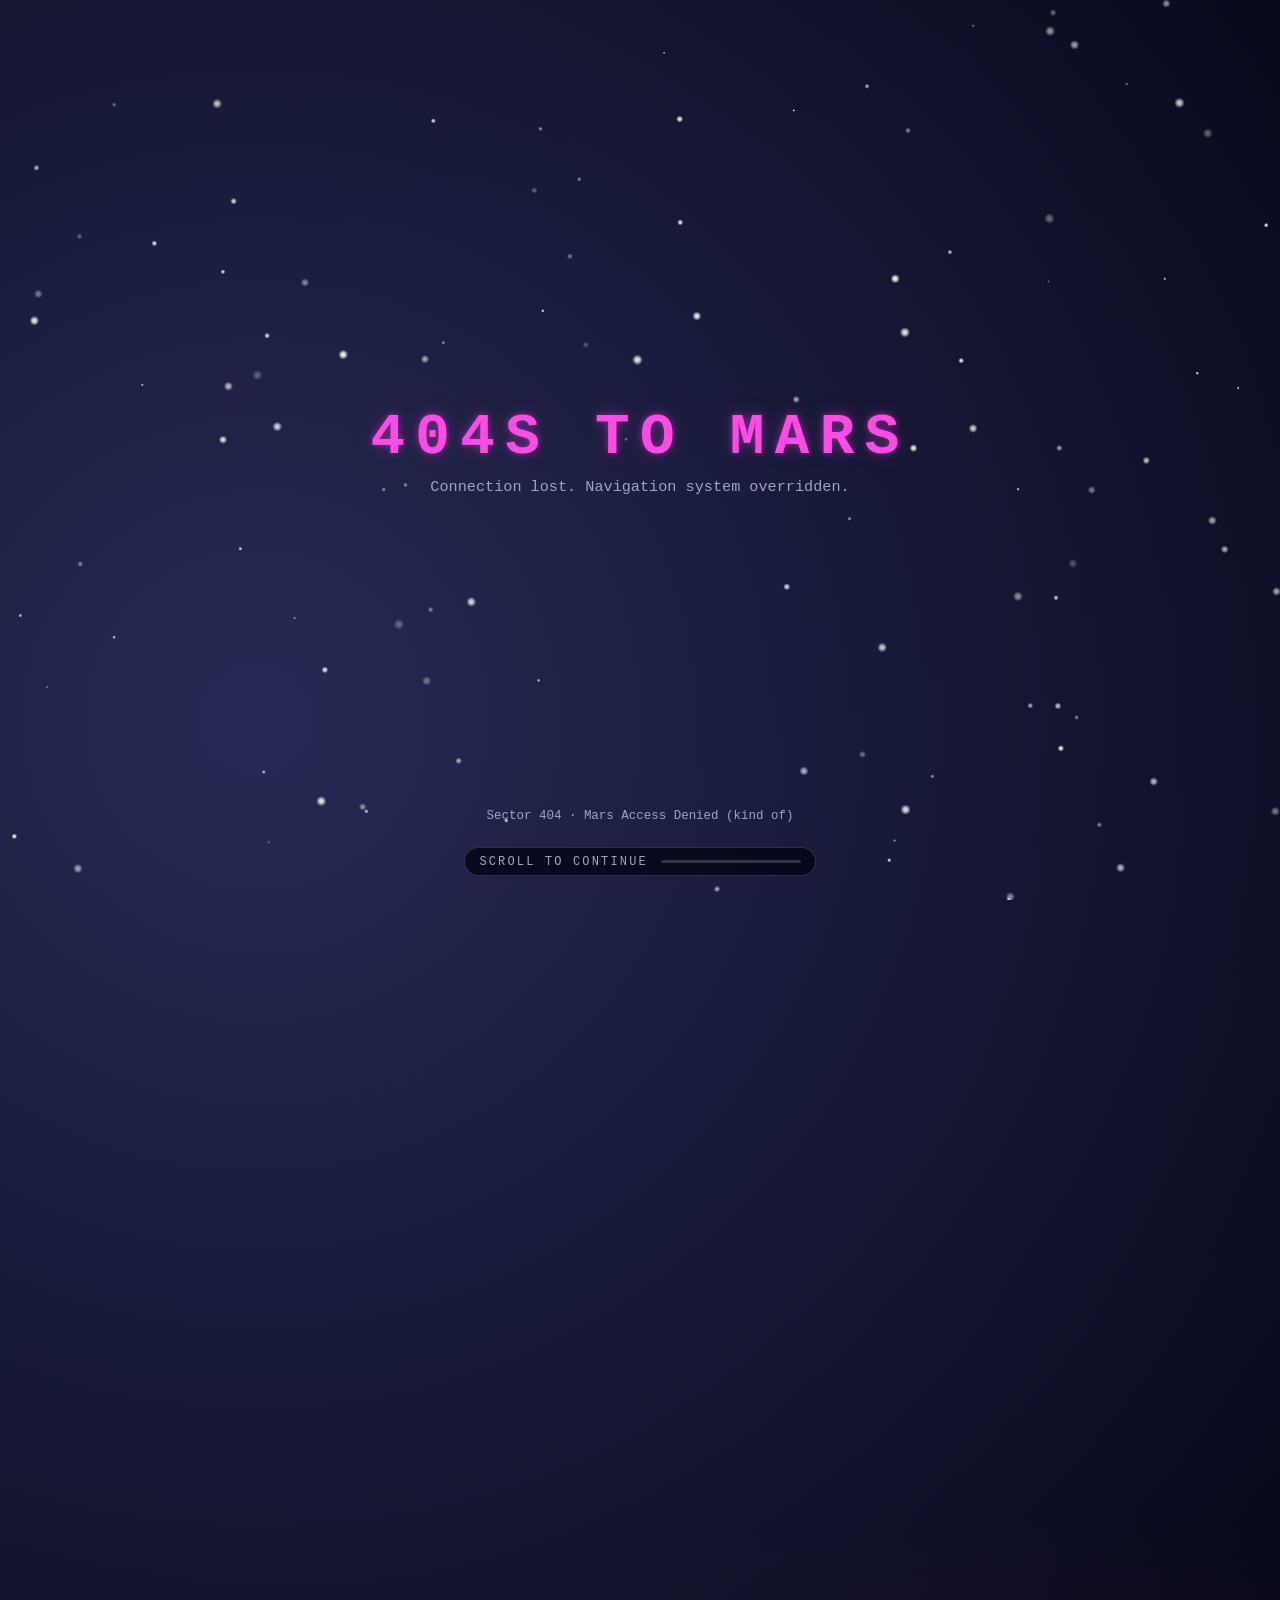
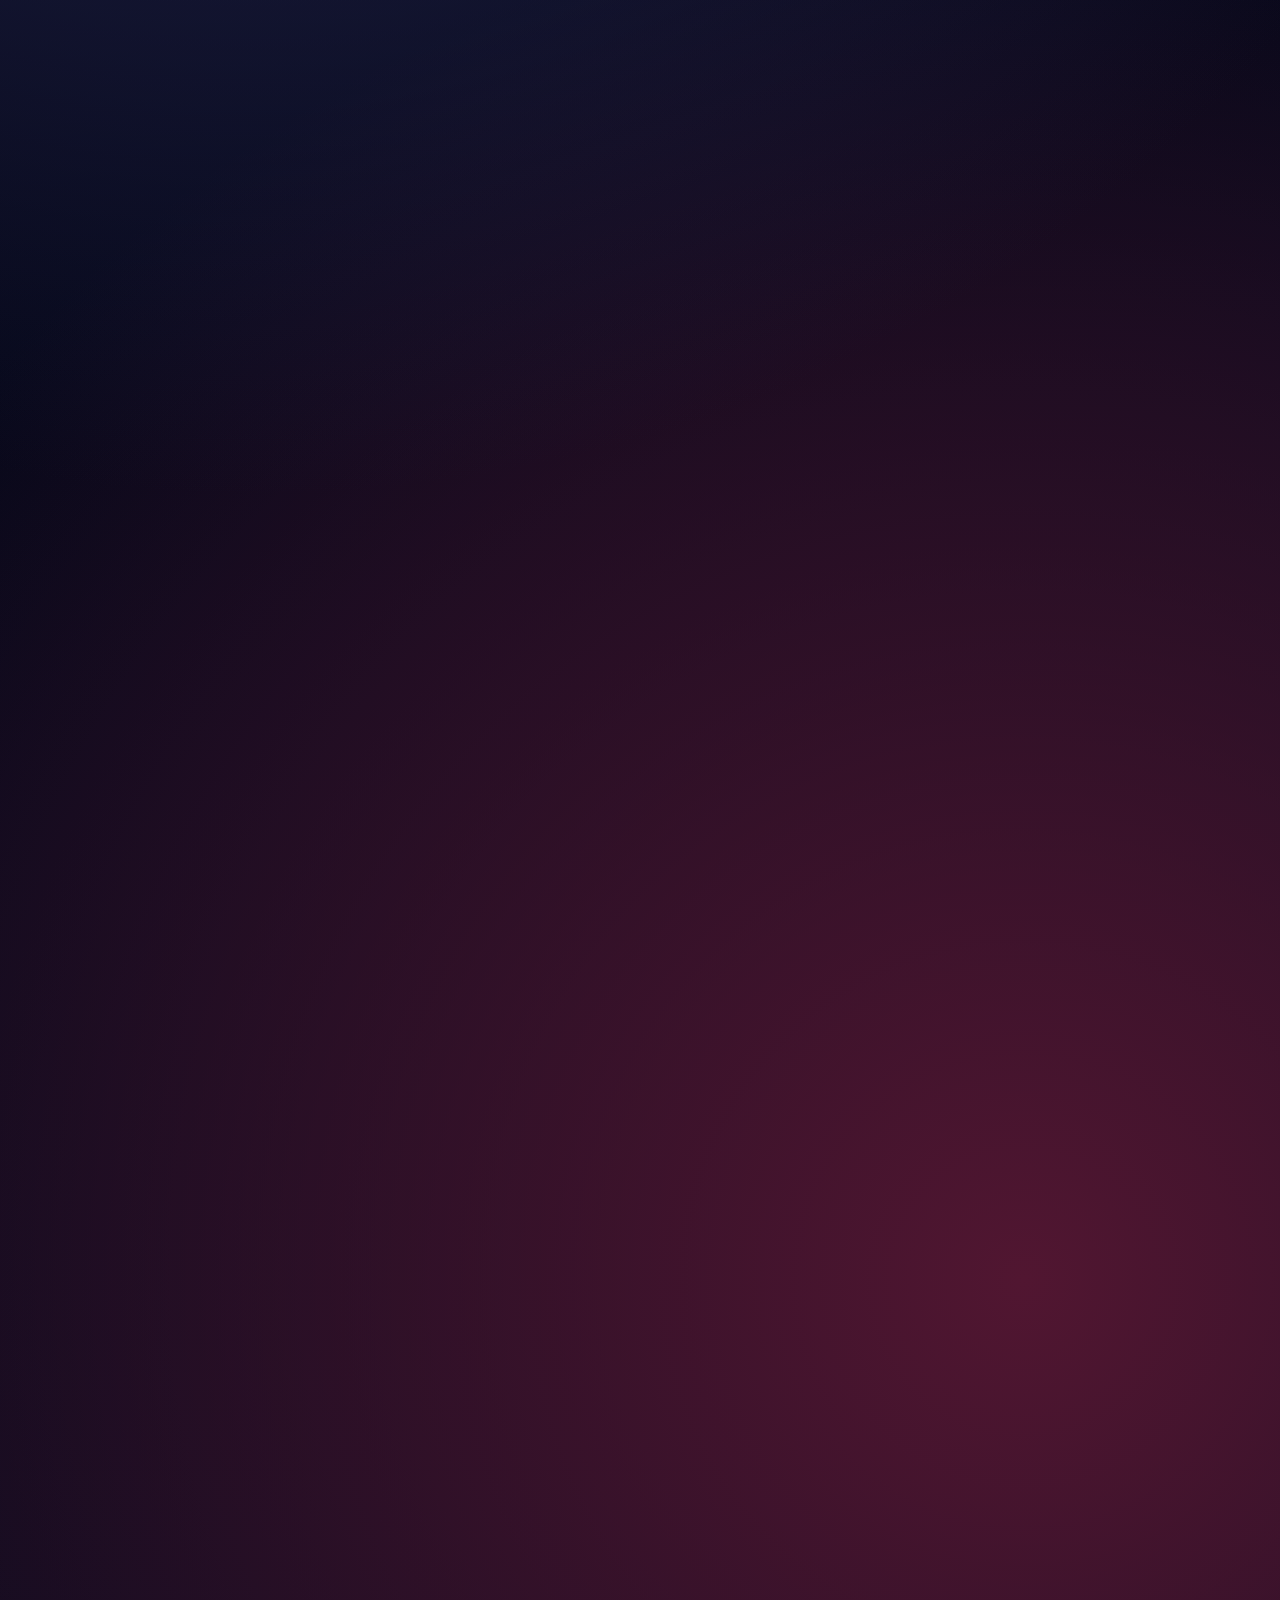
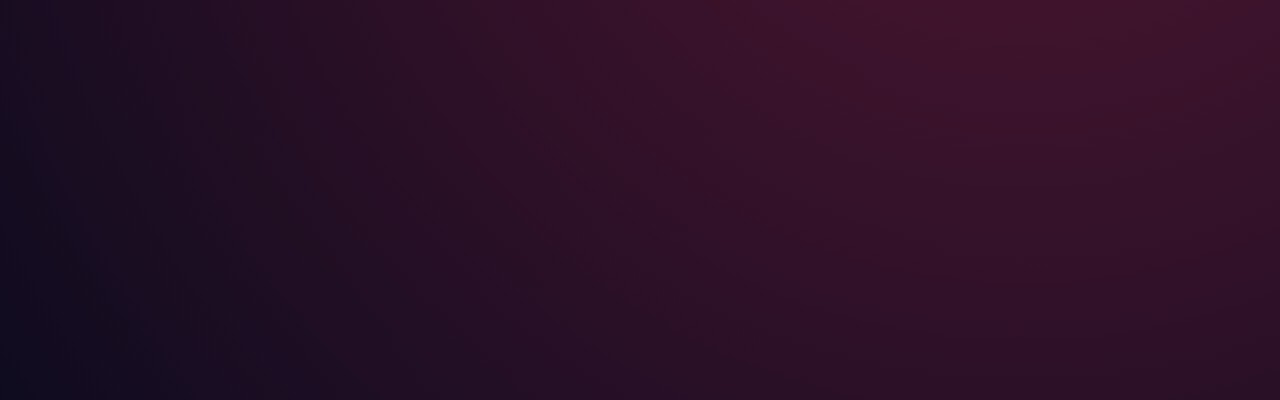
==== commit e62d6ca5: "404 completed" ====
--- a/html/index.html
+++ b/html/index.html
@@ -120,6 +120,8 @@
         display: flex;
         align-items: center;
         justify-content: center;
+
+        padding-top: 13vh; /* baja todo el bloque un poco por debajo del centro */
       }
 
       .main {
@@ -140,12 +142,17 @@
           grid-template-columns: 1fr;
           text-align: center;
         }
-      }
-
-      .face-col {
-        display: flex;
-        align-items: center;
-        justify-content: center;
+
+        /* IMPORTANTE: cambiar el orden en móvil */
+        .bubble-col {
+          order: 1; /* bocadillo primero */
+          justify-self: center;
+          align-items: center;
+        }
+
+        .face-col {
+          order: 2; /* cara debajo */
+        }
       }
 
       /* CARAS MÁS GRANDES (50% más que antes aprox.) */
@@ -157,7 +164,7 @@
     - Limitada por el ancho (90vw) y por el alto (70vh)
     - Máximo absoluto: 900px
   */
-        width: min(90vw, 90vh, 900px);
+        width: min(90vw, 90vh, 1000px);
         aspect-ratio: 1 / 1;
         max-width: 100%;
         overflow: visible;
@@ -307,7 +314,7 @@
         justify-self: end;
         align-items: flex-start;
 
-        margin-right: 50px; /* ← margen mínimo hacia el borde derecho */
+        margin-right: 50px; /* margen mínimo hacia el borde derecho */
         max-width: calc(100vw - 50px - 20px);
         /* evita que el bocadillo salga del viewport */
       }
@@ -316,8 +323,8 @@
         .bubble-col {
           justify-self: center;
           align-items: center;
-          margin-right: 0; /* no queremos el margen en móvil */
-          max-width: 90vw; /* centrado limpio */
+          margin-right: 0;
+          /max-width: 90vw; /* centrado limpio */
         }
       }
 
@@ -345,14 +352,16 @@
         box-shadow: 0 0 0 3px #000000, 0 8px 0 #000000; /* marco pixelado */
         text-align: left;
         font-family: "SF Mono", "Menlo", "Courier New", monospace;
-      }
-
-      /* 📍 Estado normal (DESKTOP) → pico abajo */
+
+        animation: bubble-glitch 3s steps(2, end) infinite;
+      }
+
+      /* Estado normal (pico abajo) */
       .bubble::after {
         content: "";
         position: absolute;
-        left: 28px; /* alineación bajo la cara */
-        bottom: -12px; /* debajo del bocadillo */
+        left: 28px;
+        bottom: -12px;
         width: 14px;
         height: 14px;
         background: inherit;
@@ -380,7 +389,7 @@
       }
 
       .bubble-label {
-        font-size: 0.68rem;
+        font-size: 1rem;
         text-transform: uppercase;
         letter-spacing: 0.18em;
         color: #ff4be6; /* rosa neón */
@@ -397,17 +406,22 @@
       }
 
       .bubble-text .highlight {
-        color: var(--accent-soft);
+        color: #ad50ff; /* morado neón */
       }
 
       .footer {
+        position: fixed;
+        left: 50%;
+        bottom: 4.8rem; /* 👈 justo por encima de la barra de scroll (1.5rem) */
+        transform: translateX(-50%);
+
         font-size: 0.78rem;
         color: var(--text-muted);
         text-align: center;
-        margin-top: 1.5rem;
-        margin-bottom: 3rem;
+
+        margin: 0; /* márgenes ya no hacen falta al ser fixed */
         pointer-events: auto;
-        font-family: "SF Mono", "Menlo", "Courier New", monospace; /* ← añadido */
+        font-family: "SF Mono", "Menlo", "Courier New", monospace;
       }
 
       /* Barra de progreso fija abajo */
@@ -459,6 +473,67 @@
           /* morado #8800ff */ rgba(255, 75, 230, 1) /* rosa neon #ff4be6 */
         );
         transition: width 0.1s linear;
+      }
+      #final-message {
+        position: fixed;
+        top: 50%;
+        left: 50%;
+        transform: translate(-50%, -50%);
+
+        font-family: "SF Mono", "Menlo", "Courier New", monospace;
+        font-size: clamp(3.5rem, 10vw, 8rem);
+        letter-spacing: 0.18em;
+        text-transform: uppercase;
+        color: #ff4be6;
+        text-shadow: 0 0 6px rgba(255, 75, 230, 0.3),
+          0 0 14px rgba(255, 75, 230, 0.25), 0 0 24px rgba(255, 75, 230, 0.2),
+          0 0 40px rgba(255, 75, 230, 0.18);
+        text-align: center;
+
+        opacity: 0;
+        pointer-events: none;
+        z-index: 10;
+        transition: opacity 0.4s linear;
+      }
+
+      /* --- PICO DEL BOCADILLO: SIEMPRE ABAJO A LA IZQUIERDA --- */
+      .bubble::after {
+        content: "";
+        position: absolute;
+        left: 28px; /* lado izquierdo, como el original */
+        bottom: -12px; /* SIEMPRE abajo */
+        top: auto; /* anulamos cualquier top anterior */
+        width: 14px;
+        height: 14px;
+        background: inherit;
+        border-left: 2px solid rgba(136, 0, 255, 0.95);
+        border-bottom: 2px solid rgba(136, 0, 255, 0.95);
+        transform: translateY(-2px) skewX(-10deg);
+        box-shadow: 2px 2px 0 #000000;
+      }
+
+      /* --- LAYOUT EN MÓVIL: BOCADILLO ENCIMA, CARA DEBAJO --- */
+      @media (max-width: 840px) {
+        .main {
+          display: flex;
+          flex-direction: column;
+          align-items: center;
+          justify-content: center;
+
+          max-width: 100%;
+          margin: 12vh auto 0; /* 👈 margen superior para separarlo del título */
+        }
+
+        .bubble-col {
+          order: 1;
+          align-items: center;
+          justify-content: center;
+          margin-right: 0;
+        }
+
+        .face-col {
+          order: 2;
+        }
       }
     </style>
   </head>
@@ -502,7 +577,7 @@
           </div>
           <div class="bubble-col">
             <div class="bubble">
-              <div class="bubble-label">OBSIDIAN / AI TRANSMISSION</div>
+              <div class="bubble-label">OBSIDIAN / ai transmission</div>
               <p class="bubble-text" id="bubble-text"></p>
             </div>
           </div>
@@ -518,6 +593,7 @@
           <div class="progress-bar-inner" id="progress-bar-inner"></div>
         </div>
       </div>
+      <div id="final-message">WELCOME TO MARS</div>
     </div>
 
     <script>
@@ -603,6 +679,8 @@
       const hero = document.getElementById("hero");
       const glitchWrapper = document.querySelector(".glitch");
       const bubbleEl = document.querySelector(".bubble");
+      const footer = document.querySelector(".footer");
+      const finalMsg = document.getElementById("final-message");
 
       let currentFrameIndex = -1;
 
@@ -645,42 +723,116 @@
           document.documentElement.scrollHeight - window.innerHeight;
         const progress = docHeight > 0 ? scrollTop / docHeight : 0;
 
-        // 1) Movimiento del título al ritmo de scroll
-        const maxHeroScroll = window.innerHeight * 0.8; // distancia de transición
-        let t = Math.min(scrollTop / maxHeroScroll, 1); // 0 -> 1
-
-        const startTop = 50; // % (centro)
-        const endTop = 8; // % (zona superior)
-        const topPercent = startTop + (endTop - startTop) * t;
+        const pct = Math.min(1, Math.max(0, progress));
+        const finalThreshold = 0.98; // A partir de aquí empieza la fase "WELCOME TO MARS"
+
+        const scrollProgressEl = document.querySelector(".scroll-progress");
+
+        // 🔹MODO FINAL: sólo WELCOME TO MARS (sin frames)
+        if (pct >= finalThreshold) {
+          // Ocultar todo lo demás
+          hero.style.opacity = 0;
+          mainEl.style.opacity = 0;
+          if (footer) footer.style.opacity = 0;
+          if (scrollProgressEl) scrollProgressEl.style.opacity = 0;
+
+          // Fase interna dentro del tramo final: 0 → 1
+          const finalRange = 1 - finalThreshold;
+          let finalPhase = (pct - finalThreshold) / finalRange;
+          finalPhase = Math.min(Math.max(finalPhase, 0), 1);
+
+          // ⚠️ Retrasar la aparición:
+          // hasta finalPhase ≈ 0.6 → NO se ve nada
+          // de 0.6 a 1 → empieza a subir y a hacerse visible
+          const delay = 0.6; // cuánto tarda en empezar a aparecer
+          const visiblePhase = Math.max(0, (finalPhase - delay) / (1 - delay)); // mapea 0.6–1 → 0–1
+
+          const startTop = 130; // muy abajo, fuera de pantalla
+          const endTop = 50; // centro de la pantalla
+          const currentTop = startTop + (endTop - startTop) * visiblePhase;
+
+          if (finalMsg) {
+            finalMsg.style.top = currentTop + "%";
+            finalMsg.style.transform = "translate(-50%, -50%)";
+            finalMsg.style.opacity = visiblePhase; // solo se ve en el último tramo
+          }
+
+          progressBarInner.style.width = `${pct * 100}%`;
+          scrollLabel.textContent = "WELCOME TO MARS";
+
+          return;
+        }
+
+        // MODO NORMAL: frames + título + footer, sin mensaje final
+        if (finalMsg) {
+          finalMsg.style.opacity = 0;
+          finalMsg.style.top = "50%"; // reseteamos al centro para cuando vuelva
+        }
+        if (scrollProgressEl) scrollProgressEl.style.opacity = 1;
+
+        // 1) HERO (título 404s to Mars) moviéndose del centro hacia arriba (rápido)
+        const maxHeroScroll = window.innerHeight * 0.3; // sube rápido
+        let t = Math.min(scrollTop / maxHeroScroll, 1); // 0 → 1 pronto
+
+        const startTopHero = 50; // %
+        const endTopHero = 8; // %
+        const topPercent = startTopHero + (endTopHero - startTopHero) * t;
 
         hero.style.top = `${topPercent}%`;
         hero.style.transform = "translate(-50%, -50%)";
 
-        // Compactar tipografía cuando ya está bastante arriba
         if (t > 0.7) {
           hero.classList.add("hero--compact");
         } else {
           hero.classList.remove("hero--compact");
         }
 
-        // 2) Aparición del frame (cara + bocadillo) ligada al mismo 't'
-        mainEl.style.opacity = t;
-        mainEl.style.transform = `translateY(${40 * (1 - t)}px)`;
-
-        // 3) Cambio de frames según scroll total
+        // 2) Aparición de los FRAMES un poco después de que el título empiece a irse
+        const tFrame = Math.max(0, (t - 0.2) / 0.8); // empieza a aparecer cuando t > 0.2
+
+        mainEl.style.opacity = tFrame;
+        mainEl.style.transform = `translateY(${40 * (1 - tFrame)}px)`;
+
+        // 3) Frames de Obsidian según porcentaje total de scroll
         const frameIndex = Math.floor(progress * frames.length);
         setFrame(frameIndex);
 
-        const pct = Math.min(1, Math.max(0, progress));
+        // 4) Barra de progreso y texto
         progressBarInner.style.width = `${pct * 100}%`;
         scrollLabel.textContent =
           pct > 0.96 ? "WELCOME TO MARS" : "SCROLL TO CONTINUE";
+
+        // 5) Fase final suave antes del corte al modo "WELCOME TO MARS"
+        const endStart = 0.85;
+        let endPhase = 0;
+        if (pct > endStart) {
+          endPhase = (pct - endStart) / (finalThreshold - endStart); // 0 -> 1
+          endPhase = Math.min(Math.max(endPhase, 0), 1);
+        }
+
+        const extraOffset = -200 * endPhase;
+
+        // Hero: se va hacia arriba y se difumina ligeramente antes del corte
+        hero.style.transform = `translate(-50%, -50%) translateY(${extraOffset}px)`;
+        hero.style.opacity = 1 - endPhase * 0.8;
+
+        // Frames (cara+bocadillo): también suben y se difuminan un poco
+        const baseOffsetMain = 40 * (1 - tFrame);
+        mainEl.style.transform = `translateY(${
+          baseOffsetMain + extraOffset
+        }px)`;
+        mainEl.style.opacity = tFrame * (1 - endPhase * 0.9);
+
+        // Footer se difumina un poco antes del corte
+        if (footer) {
+          footer.style.opacity = 1 - endPhase;
+        }
       }
 
       // ⭐ STARFIELD
       let starCanvas, starCtx;
       let stars = [];
-      const STAR_COUNT = 140;
+      const STAR_COUNT = 110;
 
       function initStarfield() {
         starCanvas = document.getElementById("starfield");
@@ -700,8 +852,15 @@
 
       function resizeStarfield() {
         if (!starCanvas) return;
+
         starCanvas.width = window.innerWidth;
         starCanvas.height = window.innerHeight;
+
+        // 💫 Re-crear las estrellas para rellenar el nuevo tamaño
+        stars = [];
+        for (let i = 0; i < STAR_COUNT; i++) {
+          stars.push(makeStar());
+        }
       }
 
       // Crea una estrella con posición, tamaño y brillo aleatorio
@@ -780,6 +939,16 @@
         updateFromScroll(); // sincronizar estados iniciales
         window.addEventListener("scroll", updateFromScroll);
       });
+
+      window.addEventListener("beforeunload", () => {
+        window.scrollTo(0, 0);
+      });
+
+      window.addEventListener("load", () => {
+        setTimeout(() => {
+          window.scrollTo(0, 0);
+        }, 0);
+      });
     </script>
   </body>
 </html>
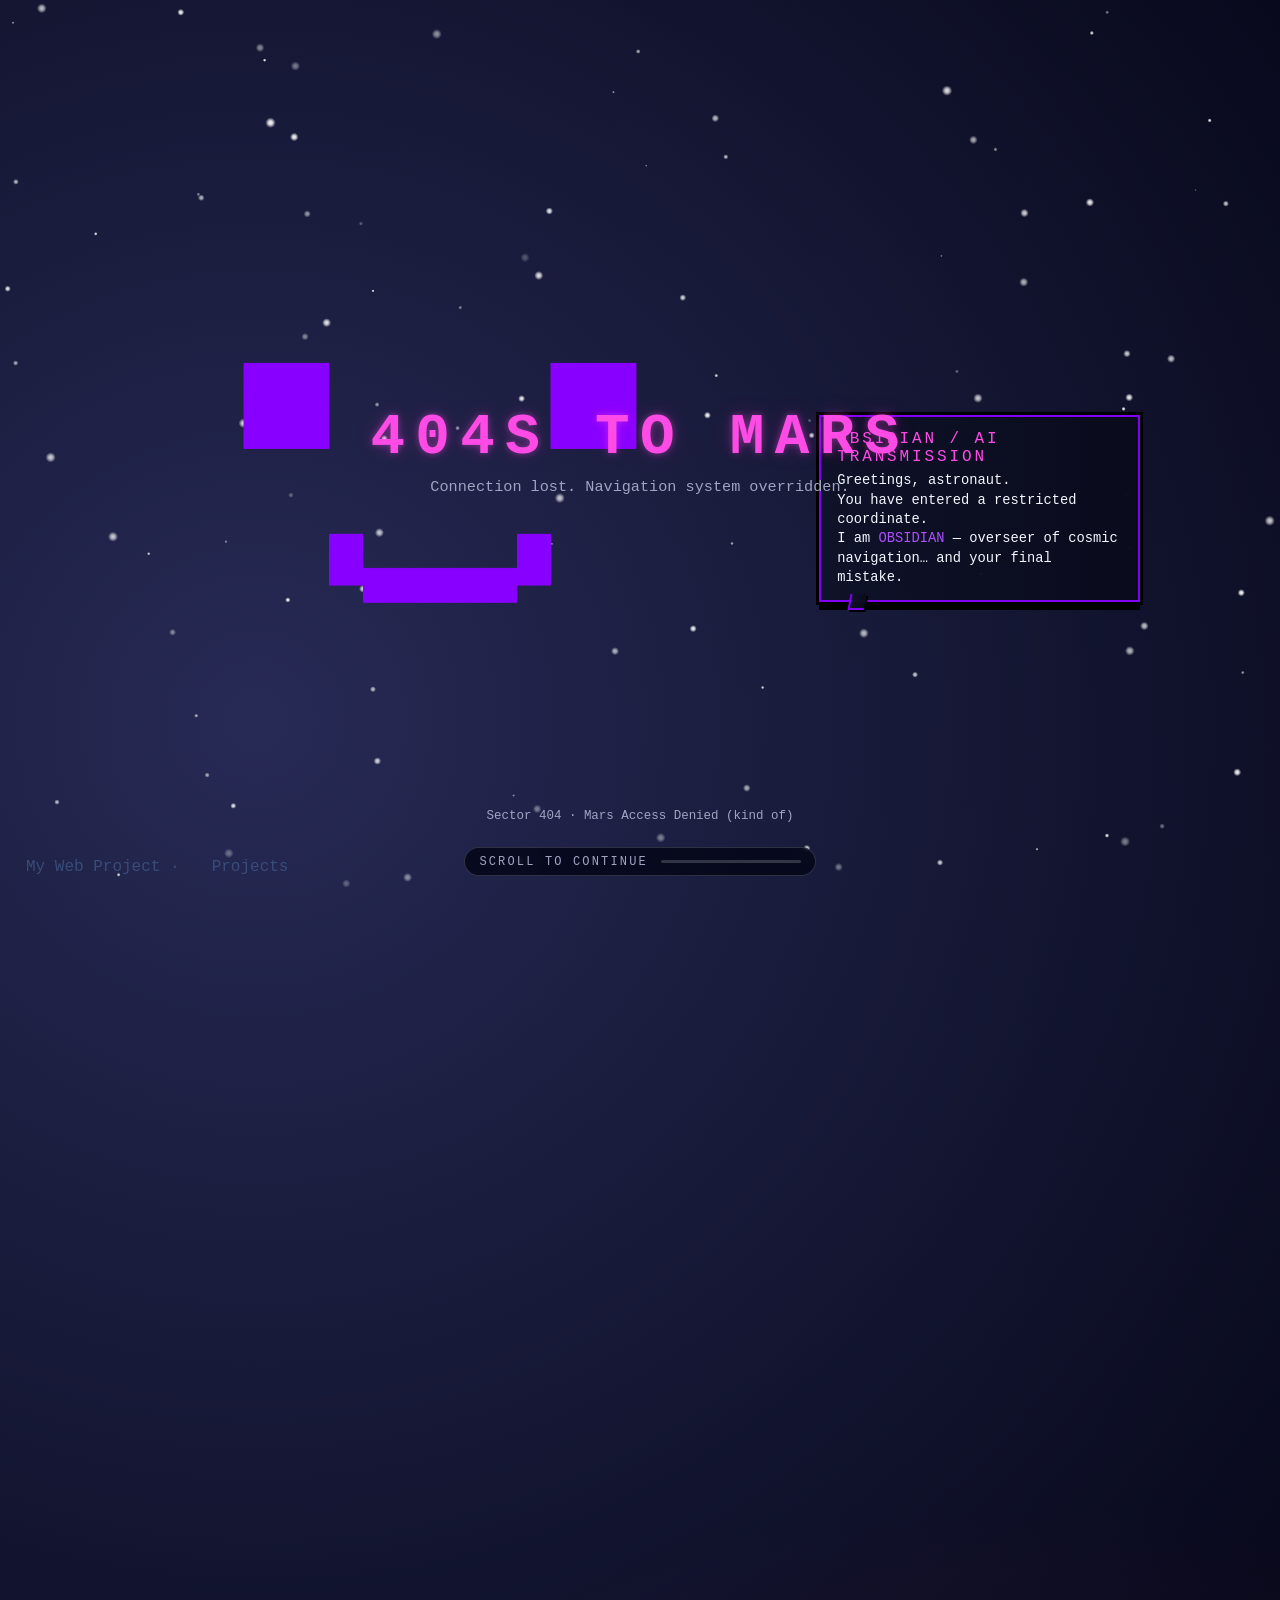
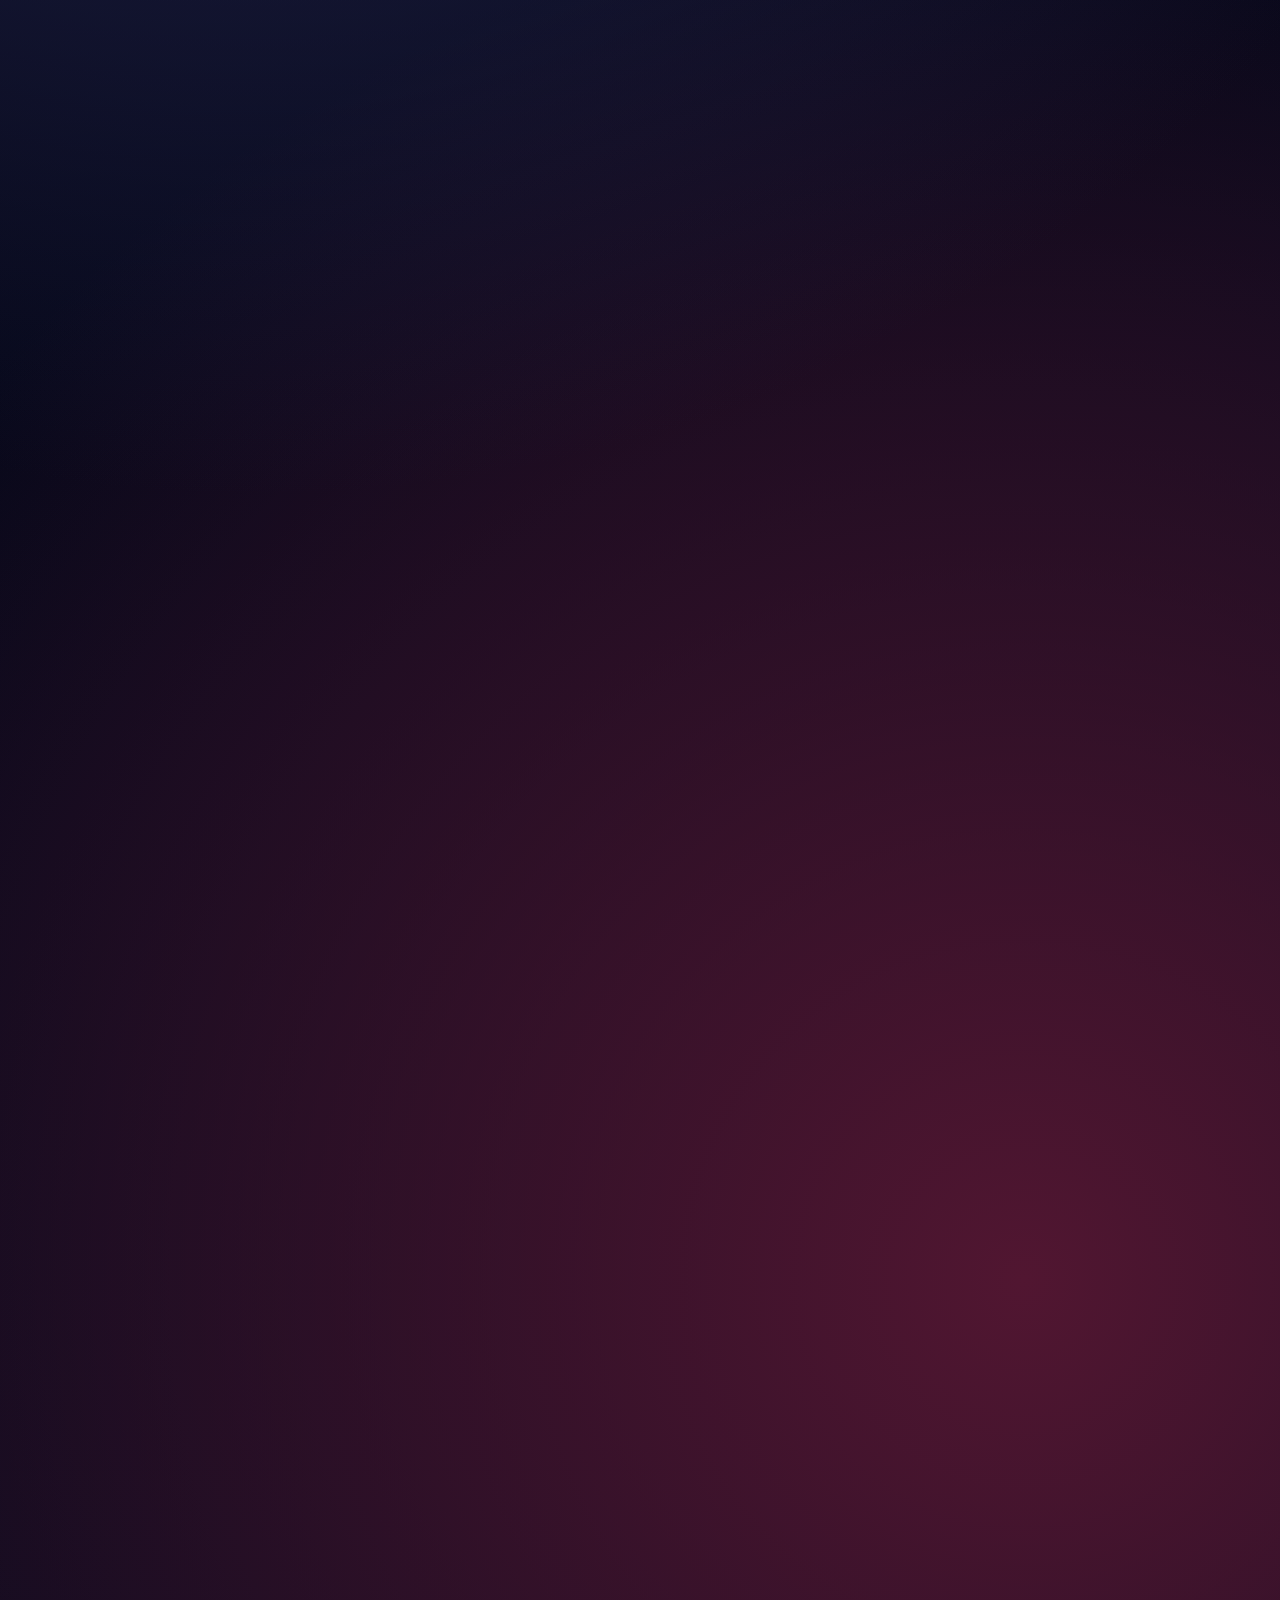
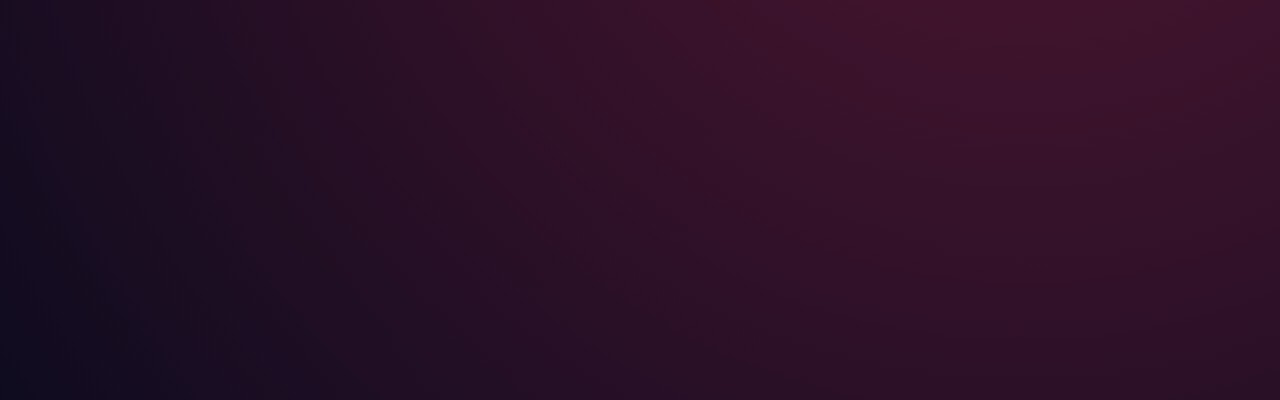
==== commit fe04409d: "new-changes" ====
--- a/html/index.html
+++ b/html/index.html
@@ -1,4 +1,4 @@
-<!DOCTYPE html>
+<!doctype html>
 <html lang="en">
   <head>
     <meta charset="UTF-8" />
@@ -24,11 +24,8 @@
         min-height: 400vh;
         font-family: "SF Mono", "Menlo", "Courier New", monospace;
         color: var(--text-main);
-        background: radial-gradient(
-            circle at 20% 20%,
-            #272a55 0,
-            transparent 45%
-          ),
+        background:
+          radial-gradient(circle at 20% 20%, #272a55 0, transparent 45%),
           radial-gradient(circle at 80% 80%, #511631 0, transparent 45%),
           linear-gradient(160deg, var(--bg-1), var(--bg-2));
       }
@@ -92,8 +89,10 @@
         text-transform: uppercase;
         color: #ff4be6; /* rosa neón */
         margin-bottom: 0.5rem;
-        text-shadow: 0 0 6px rgba(255, 75, 230, 0.3),
-          0 0 12px rgba(255, 75, 230, 0.2), 0 0 24px rgba(255, 75, 230, 0.15);
+        text-shadow:
+          0 0 6px rgba(255, 75, 230, 0.3),
+          0 0 12px rgba(255, 75, 230, 0.2),
+          0 0 24px rgba(255, 75, 230, 0.15);
       }
 
       .hero-subtitle {
@@ -101,12 +100,14 @@
         color: var(--text-muted);
         max-width: 480px;
         margin: 0 auto;
-        font-family: "SF Mono", "Menlo", "Courier New", monospace; /* ← añadido */
+        font-family:
+          "SF Mono", "Menlo", "Courier New", monospace; /* ← añadido */
       }
 
       .hero--compact .hero-subtitle {
         font-size: 0.8rem;
-        font-family: "SF Mono", "Menlo", "Courier New", monospace; /* ← añadido */
+        font-family:
+          "SF Mono", "Menlo", "Courier New", monospace; /* ← añadido */
       }
 
       .hero--compact .hero-subtitle {
@@ -133,7 +134,9 @@
         align-items: center;
         opacity: 0; /* empieza oculto */
         transform: translateY(40px); /* un poco más abajo */
-        transition: opacity 0.15s linear, transform 0.15s linear;
+        transition:
+          opacity 0.15s linear,
+          transform 0.15s linear;
         pointer-events: auto;
       }
 
@@ -324,7 +327,7 @@
           justify-self: center;
           align-items: center;
           margin-right: 0;
-          /max-width: 90vw; /* centrado limpio */
+          max-width: 90vw; /* centrado limpio */
         }
       }
 
@@ -349,7 +352,9 @@
         padding: 0.8rem 1rem;
         max-width: 360px;
         width: 100%;
-        box-shadow: 0 0 0 3px #000000, 0 8px 0 #000000; /* marco pixelado */
+        box-shadow:
+          0 0 0 3px #000000,
+          0 8px 0 #000000; /* marco pixelado */
         text-align: left;
         font-family: "SF Mono", "Menlo", "Courier New", monospace;
 
@@ -485,8 +490,10 @@
         letter-spacing: 0.18em;
         text-transform: uppercase;
         color: #ff4be6;
-        text-shadow: 0 0 6px rgba(255, 75, 230, 0.3),
-          0 0 14px rgba(255, 75, 230, 0.25), 0 0 24px rgba(255, 75, 230, 0.2),
+        text-shadow:
+          0 0 6px rgba(255, 75, 230, 0.3),
+          0 0 14px rgba(255, 75, 230, 0.25),
+          0 0 24px rgba(255, 75, 230, 0.2),
           0 0 40px rgba(255, 75, 230, 0.18);
         text-align: center;
 
@@ -534,6 +541,37 @@
         .face-col {
           order: 2;
         }
+      }
+
+      .corner-links {
+        position: fixed;
+        bottom: 20px;
+        left: 20px;
+        display: flex;
+        flex-direction: row;
+        gap: 20px;
+        z-index: 9999;
+      }
+
+      .corner-links a {
+        text-decoration: none;
+        color: #3e5380;
+        font-size: 16px;
+        font-weight: 400;
+        opacity: 0.85;
+
+        padding: 4px 6px;
+        border-radius: 6px;
+
+        transition:
+          opacity 0.2s ease,
+          background-color 0.25s ease,
+          padding 0.25s ease;
+      }
+
+      .corner-links a:hover {
+        opacity: 1;
+        background-color: rgba(74, 115, 201, 0.15); /* azul suave translúcido */
       }
     </style>
   </head>
@@ -594,6 +632,13 @@
         </div>
       </div>
       <div id="final-message">WELCOME TO MARS</div>
+    </div>
+
+    <div class="corner-links">
+      <a href="../../../advanced-web-design-udit/index.html"
+        >My Web Project ·</a
+      >
+      <a href="../../../student/projects-page/index.html">Projects</a>
     </div>
 
     <script>
@@ -915,7 +960,7 @@
             0,
             star.x,
             star.y,
-            star.radius * 3
+            star.radius * 3,
           );
           gradient.addColorStop(0, "rgba(255,255,255,1)");
           gradient.addColorStop(0.4, "rgba(255,255,255,0.8)");
